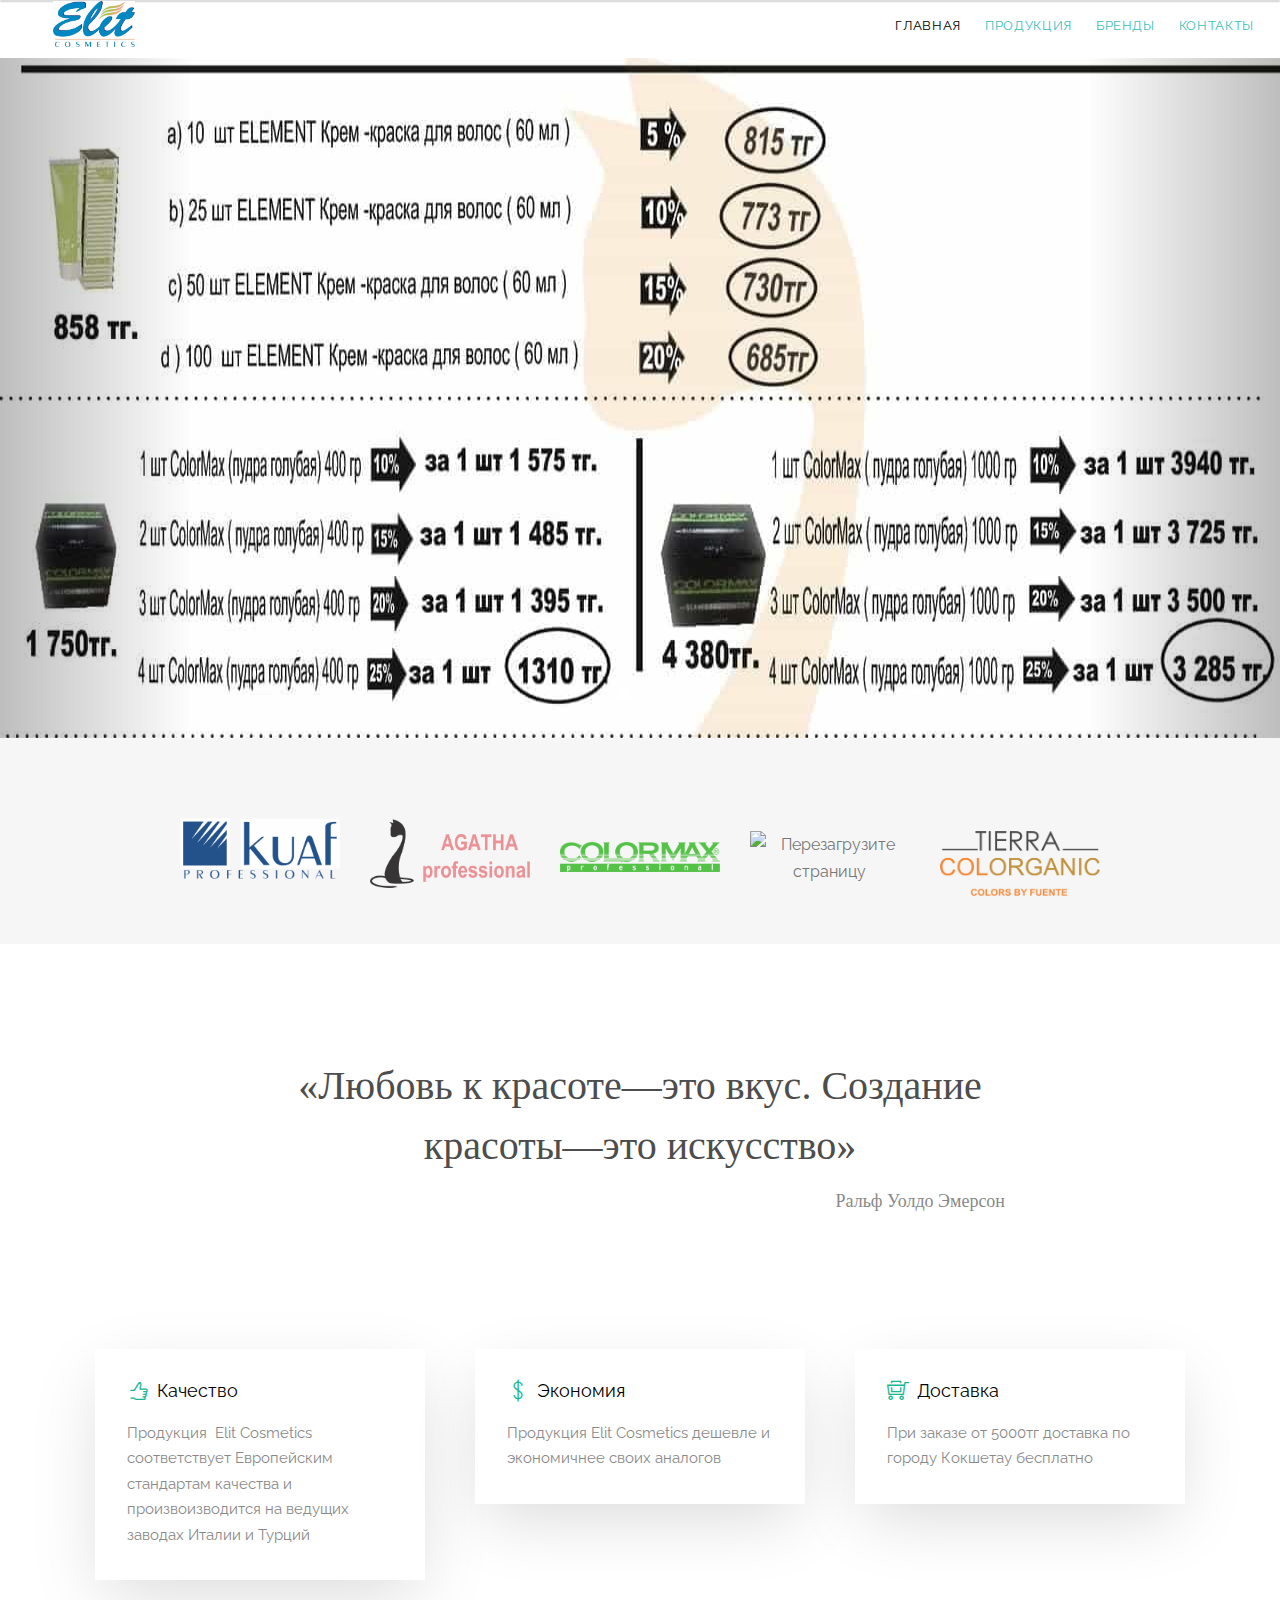
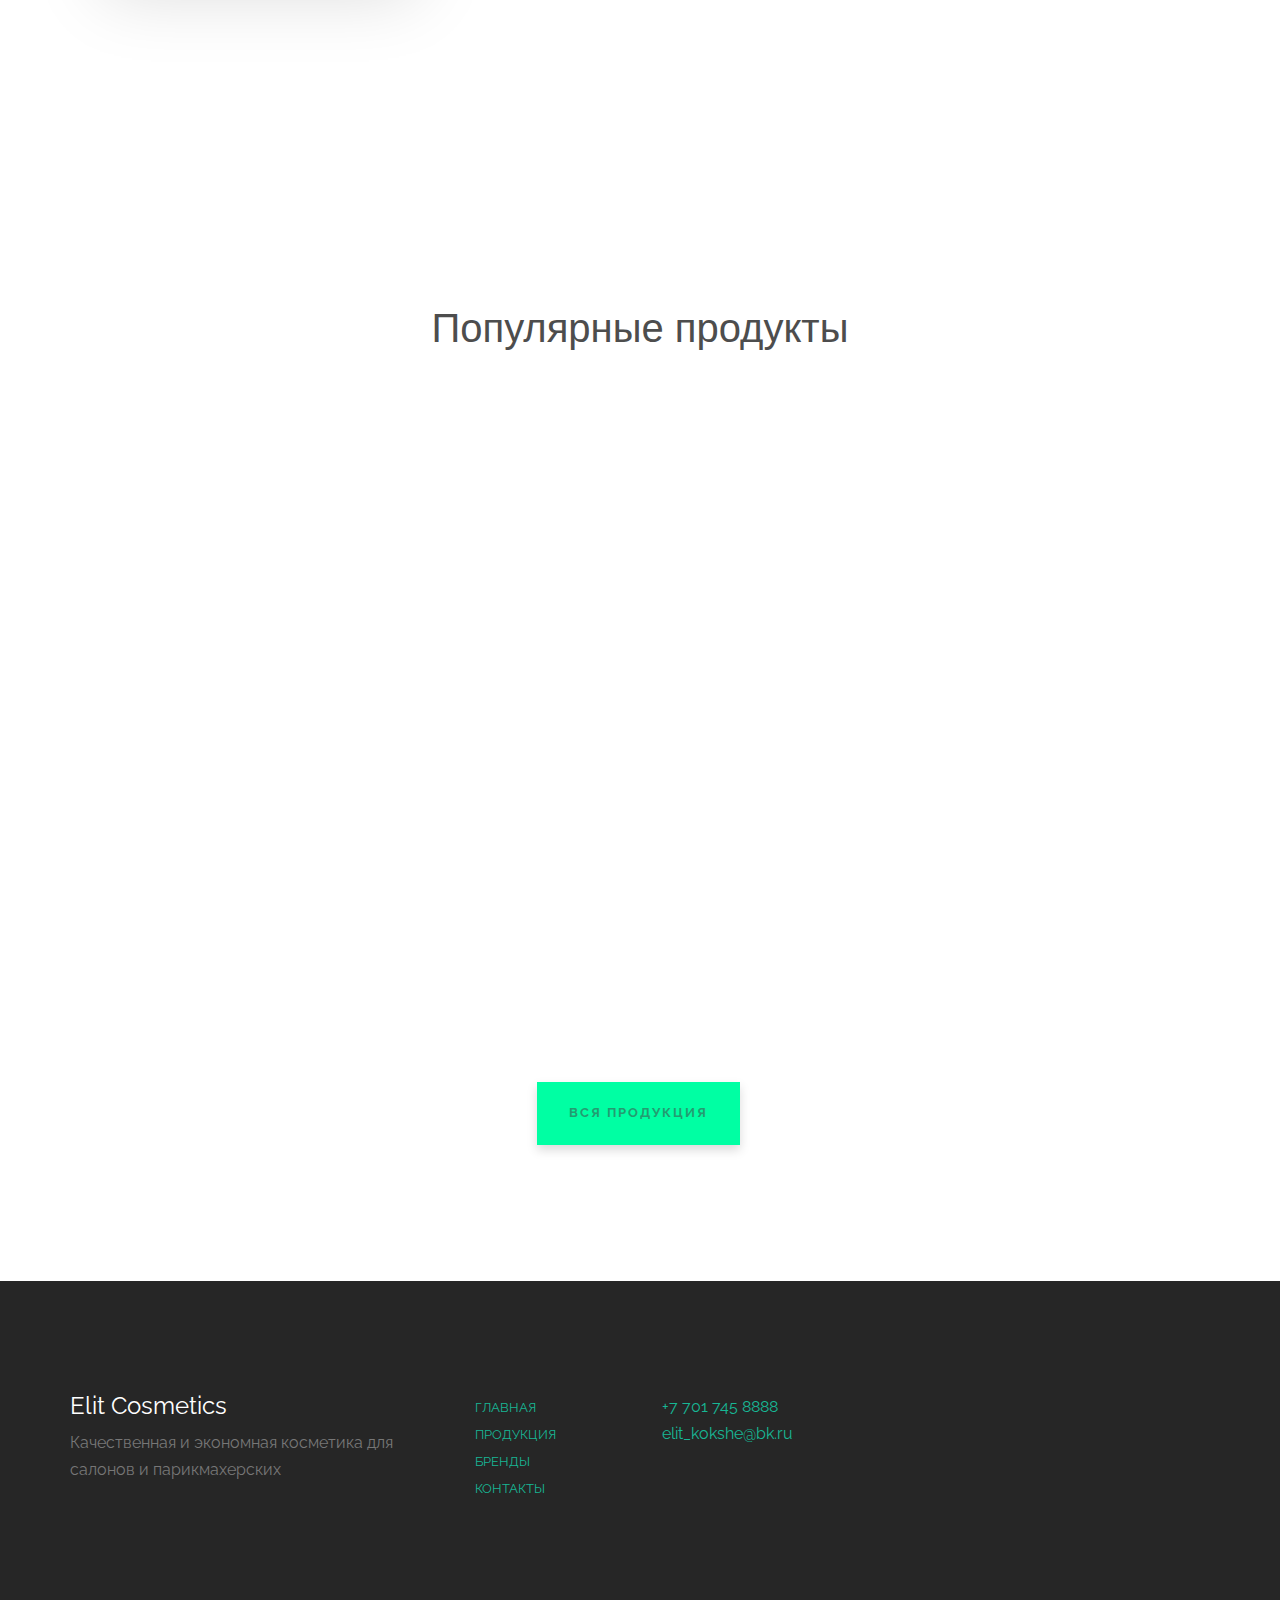
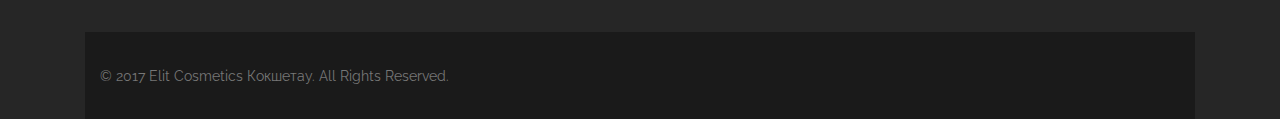
==== index.html @ 529c8278 "Elit first submit" ====
<!DOCTYPE HTML>
<html>
	<head>
	<meta charset="utf-8">
	<meta http-equiv="X-UA-Compatible" content="IE=edge">
	<title>Elit Cosmetics Кокшетау</title>
	<meta name="viewport" content="width=device-width, initial-scale=1">
	<meta name="description" content="Elit Cosmetics Kokshetau" />
	<meta name="keywords" content="elit cosmetics, элит, кокшетау, косметика кокшетау" />
	<meta name="author" content="Elit cosmetics" />

	<link href="https://fonts.googleapis.com/css?family=Raleway:100,300,400,700" rel="stylesheet">

	<!-- Animate.css -->
	<link rel="stylesheet" href="css/animate.css">
	<!-- Icomoon Icon Fonts-->
	<link rel="stylesheet" href="css/icomoon.css">
	<!-- Themify Icons-->
	<link rel="stylesheet" href="css/themify-icons.css">
	<!-- Bootstrap  -->
	<link rel="stylesheet" href="css/bootstrap.css">

	<!-- Magnific Popup -->
	<link rel="stylesheet" href="css/magnific-popup.css">

	<!-- Owl Carousel  -->
	<link rel="stylesheet" href="css/owl.carousel.min.css">
	<link rel="stylesheet" href="css/owl.theme.default.min.css">

	<!-- Theme style  -->
	<link rel="stylesheet" href="css/style.css">

	<!-- Modernizr JS -->
	<script src="js/modernizr-2.6.2.min.js"></script>
	<!-- FOR IE9 below -->
	<!--[if lt IE 9]>
	<script src="js/respond.min.js"></script>
	<![endif]-->

	</head>
	<body>

	<div class="gtco-loader"></div>

	<div id="page">
		<nav class="gtco-nav" style="position:absolute" role="navigation">
			<div style="margin-top:3%;" class="gtco-container">

				<div id="navbar" style="" class="navbar-fixed-top" class="row">
					<div class="panel panel-default">
					<div class="col-sm-2 col-xs-12">
						<div id="gtco-logo"><a href="index.html"><img class="img-responsive" id="elit" src="images/elit.jpg" alt="Elit Cosmetics"></a></div>
					</div>
					<div class="col-xs-10 text-right menu-1">
						<ul style="margin-top:1%;">
							<li class="active"><a href="index.html">Главная</a></li>
							<!--		 <li><a href="about.html">О нас</a></li>  -->
							<li><a href="services.html">Продукция</a></li>
							<li><a href="product.html">Бренды</a>
							</li>
							<li><a href="contact.html">Контакты</a></li>
						</ul>
					</div>
				</div>

			</div>
		</nav>

			<div class="slideshow-container" class="gtco-container">
				<div id="myCarousel" class="carousel slide" data-ride="carousel">
				  <!-- Indicators -->
				  <ol class="carousel-indicators">
				    <li data-target="#myCarousel" data-slide-to="0" class="active"></li>
				    <li data-target="#myCarousel" data-slide-to="1"></li>
				    <li data-target="#myCarousel" data-slide-to="2"></li>
				  </ol>

				  <!-- Wrapper for slides -->
				  <div style="margin-top:3%" class="carousel-inner">
				    <div  class="item active">
				      <img id="carosell" src="images/offer.jpg" alt="offer">
				    </div>

				    <div class="item">
				      <img id="carosell" src="images/offer1.jpg" alt="offer1">
				    </div>
						<div class="item">
				      <img id="carosell" src="images/offer2.jpg" alt="offer1">
				    </div>
				  </div>

				  <!-- Left and right controls -->
				  <a class="left carousel-control" href="#myCarousel" data-slide="prev">
				    <span class="glyphicon glyphicon-chevron-left"></span>
				    <span class="sr-only">Previous</span>
				  </a>
				  <a class="right carousel-control" href="#myCarousel" data-slide="next">
				    <span class="glyphicon glyphicon-chevron-right"></span>
				    <span class="sr-only">Next</span>
				  </a>
				</div>

		<!-- END #gtco-header -->

		<div class="gtco-client">
			<div class="gtco-container">
				<div class="row">
					<div style="margin-top:0%;" class="col-md-2 col-md-offset-1 text-center client col-sm-6 col-xs-6 col-xs-offset-0 col-sm-offset-0">
						<img style="margin-top:20%;" src="images/KUAF.png" alt="Перезагрузите страницу" class="img-responsive">
					</div>
					<div style="margin-top:2%;" class="col-md-2 text-center client col-sm-6 col-xs-6 col-xs-offset-0 col-sm-offset-0">
						<img src="images/estel.png" alt="Перезагрузите страницу" class="img-responsive">
					</div>
					<div style="margin-top:4%;" class="col-md-2 text-center client col-sm-6 col-xs-6 col-xs-offset-0 col-sm-offset-0">
						<img src="images/colormax.png" alt="Перезагрузите страницу" class="img-responsive">
					</div>
					<div style="margin-top:3%;" class="col-md-2 text-center client col-sm-6 col-xs-6 col-xs-offset-0 col-sm-offset-0">
						<img src="images/ELEMENT.png" alt="Перезагрузите страницу" class="img-responsive">
					</div>
					<div style="margin-top:3%;" class="col-md-2 text-center client col-sm-6 col-xs-6 col-xs-offset-0 col-sm-offset-0">
						<img src="images/tierra.png" alt="Перезагрузите страницу" class="img-responsive">
					</div>
				</div>
			</div>
		</div>
		<!-- END .gtco-client -->

		<div class="gtco-services gtco-section">
			<div class="gtco-container">
				<div class="row row-pb-sm">
					<div class="col-md-8 col-md-offset-2 gtco-heading text-center">
						<h2 style="font-family:serif; font-weight:50;">«Любовь к красоте—это вкус. Создание красоты—это искусство»</h2>
						<p style="font-family:serif; font-weight:40" class="text-right">Ральф Уолдо Эмерсон</p>
					</div>
				</div>
				<div class="row row-pb-md">
					<div class="col-md-4 col-sm-4 service-wrap">
						<div class="service">
							<h3><i class="ti-thumb-up"></i> Качество</h3>
							<p>Продукция  Elit Cosmetics соответствует Европейским стандартам качества и произвоизводится на ведущих заводах Италии и Турций</p>
						</div>
					</div>
					<div class="col-md-4 col-sm-4 service-wrap">
						<div class="service animate-change">
							<h3><i class="ti-money"></i> Экономия</h3>
							<p>Продукция Elit Cosmetics дешевле и экономичнее своих аналогов</p>
						</div>
					</div>
					<div class="col-md-4 col-sm-4 service-wrap">
						<div class="service">
							<h3><i class="ti-shopping-cart-full"></i> Доставка</h3>
							<p>При заказе от 5000тг доставка по городу Кокшетау бесплатно</p>
						</div>
					</div>

					<div class="clearfix visible-md-block visible-sm-block"></div>

				</div>
			</div>
		</div>
		<!-- END .gtco-services -->

		<div class="gtco-section gtco-products">
			<div class="gtco-container">
				<div class="row row-pb-sm">
					<div class="col-md-8 col-md-offset-2 gtco-heading text-center">
						<h2 style="font-family:sans-serif;">Популярные продукты</h2>
					</div>
				</div>
				<div class="row row-pb-md">
					<div class="col-md-4 col-sm-4">
						<a href="#" class="gtco-item two-row bg-img animate-box" style="background-image: url(images/pop.jpg)">
							<div class="overlay">
								<i class="ti-arrow-top-right"></i>
								<div class="copy">
									<h3>Шампунь и Бальзам "KUAF" 5L</h3>
									<p>Комплексное очищение и уход для всех типов волос</p>
								</div>
							</div>
							<img src="images/img_1.JPG" class="hidden" alt="KUAF">
						</a>
						<a href="#" class="gtco-item two-row bg-img animate-box" style="background-image: url(images/pop2.jpg)">
							<div class="overlay">
								<i class="ti-arrow-top-right"></i>
								<div class="copy">
									<h3>Лосьон для волос "ELEMENT"</h3>
									<p>Профессиональный лосьон для укрепления и увлажнения волос</p>
								</div>
							</div>
							<img src="images/img_2.jpg" class="hidden" alt="Лосьон">
						</a>
					</div>
					<div class="col-md-4 col-sm-4">
						<a href="#" class="gtco-item one-row bg-img animate-box" style="background-image: url(images/Rimox.jpg)">
							<div class="overlay">
								<i class="ti-arrow-top-right"></i>
								<div class="copy">
									<h3>Порошок "Rimox" 20kg</h3>
									<p>Порошок для стирки на основе турецкой технологий.</p>
								</div>
							</div>
							<img src="images/img_md_1.jpg" class="hidden" alt="Порошок">
						</a>
					</div>
					<div class="col-md-4 col-sm-4">
						<a href="#" class="gtco-item two-row bg-img animate-box" style="background-image: url(images/pop3.jpg)">
							<div class="overlay">
								<i class="ti-arrow-top-right"></i>
								<div class="copy">
									<h3>Маска для волос "NEWTELL"</h3>
									<p>Глиняная маска для волос на основе Арганового/Эвкалиптового масла</p>
								</div>
							</div>
							<img src="images/img_3.jpg" class="hidden" alt="Маска">
						</a>
						<a href="#" class="gtco-item two-row bg-img animate-box" style="background-image: url(images/pop4.jpg)">
							<div class="overlay">
								<i class="ti-arrow-top-right"></i>
								<div class="copy">
									<h3>Масла для волос "REDIST"</h3>
									<p>Уникальные масла для волос с Кератином/Аргановым маслом</p>
								</div>
							</div>
							<img src="images/img_4.jpg" class="hidden" alt="Масло">
						</a>
					</div>
				</div>
				<div class="row">
					<div class="col-md-12 text-center">
					<p><a href="services.html" target="_blank" class="btn btn-special">Вся продукция</a></p>
					</div>
				</div>
			</div>
		</div>
		<!-- END .gtco-products -->
<!--
		<div class="gtco-section gtco-testimonial gtco-gray">
			<div class="gtco-container">
				<div class="row row-pb-sm">
					<div class="col-md-8 col-md-offset-2 gtco-heading text-center">
						<h2 style="font-family:sans-serif;">Отзывы</h2>
						<p>Клиенты-наша главная ценность.</p>
					</div>
				</div>

				<div class="row">
					<div class="col-md-6 col-sm-6 animate-box">
						<div class="gtco-testimony gtco-left">
							<div><img style="visibility:hidden;" src="images/person_1.jpg" alt="отзыв"></div>
							<blockquote>
								<p style="font-weight:200;">&ldquo;Продукция Elit Cosmetics действительно хороша. При цене ниже рыночной, продукция этой фирмы является намного экономичнее своих аналогов и при этом не уступает им в качестве .&rdquo; <cite class="author">&mdash; Марина Карунова</cite></p>
							</blockquote>
						</div>
					</div>

					<div class="col-md-6 col-sm-6 animate-box">
						<div class="gtco-testimony gtco-left">
							<div><img style="visibility:hidden;" src="images/person_2.jpg" alt="отзыв"></div>
							<blockquote>
								<p>&ldquo;Осында отзыв керек&rdquo; <cite class="author">&mdash; Steve Jobs</cite></p>
							</blockquote>
						</div>
					</div>
				</div>
				<div class="row">
					<div class="col-md-6 col-sm-6 animate-box">
						<div class="gtco-testimony gtco-left">
							<div><img style="visibility:hidden;" src="images/person_3.jpg" alt="отзыв"></div>
							<blockquote>
								<p>&ldquo;Мына жерге де отзыв керек.&rdquo; <cite class="author">&mdash; Frank Chimero</cite></p>
							</blockquote>
						</div>
					</div>

					<div class="col-md-6 col-sm-6 animate-box">
						<div class="gtco-testimony gtco-left">
							<div><img style="visibility:hidden;" src="images/person_1.jpg" alt="Free Website template by FreeHTML5.co"></div>
							<blockquote>
								<p>&ldquo;Еще мында керек негізі.&rdquo; <cite class="author">&mdash; Ferdinand A. Porsche</cite></p>
							</blockquote>
						</div>
					</div>
				</div>
			</div>
		</div>

-->
		<footer id="gtco-footer" class="gtco-section" role="contentinfo">
			<div class="gtco-container">
				<div class="row row-pb-md">
				<div class="row row-pb-md">
					<div class="col-md-4 gtco-widget gtco-footer-paragraph">
						<h3>Elit Cosmetics</h3>
						<p>Качественная и экономная косметика для салонов и парикмахерских</p>
					</div>
					<div class="col-md-4 gtco-footer-link">
						<div class="row">
							<div class="col-md-6">
								<ul class="gtco-list-link">
									<li><a href="index.html">Главная</a></li>
									<li><a href="services.html">Продукция</a></li>
									<li><a href="product.html">Бренды</a></li>
									<li><a href="contact.html">Контакты</a></li>
								</ul>
							</div>
							<div class="col-md-6">
								<p><a href="tel://87017458888"> +7 701 745 8888</a> <br>
									<a href="#">elit_kokshe@bk.ru</a>
								</p>
							</div>
						</div>
					</div>
				</div>
			</div>
			<div class="gtco-copyright">
				<div class="gtco-container">
					<div class="row">
						<div class="col-md-6 text-left">
							<p><small>&copy; 2017 Elit Cosmetics Кокшетау. All Rights Reserved. </small></p>
						</div>
						<div class="col-md-6 text-right">
						</div>
					</div>
				</div>
			</div>
		</footer>

	</div>

	<div class="gototop js-top">
		<a href="#" class="js-gotop"><i class="icon-arrow-up"></i></a>
	</div>


	<!-- jQuery -->
	<script src="js/jquery.min.js"></script>
	<!-- jQuery Easing -->
	<script src="js/jquery.easing.1.3.js"></script>
	<!-- Bootstrap -->
	<script src="js/bootstrap.min.js"></script>
	<!-- Waypoints -->
	<script src="js/jquery.waypoints.min.js"></script>
	<!-- Carousel -->
	<script src="js/owl.carousel.min.js"></script>
	<!-- Magnific Popup -->
	<script src="js/jquery.magnific-popup.min.js"></script>
	<script src="js/magnific-popup-options.js"></script>
	<!-- Main -->
	<script src="js/main.js"></script>

	</body>
</html>
---- css/icomoon.css ----
@font-face {
  font-family: 'icomoon';
  src:  url('../fonts/icomoon/icomoon.eot?6iuir');
  src:  url('../fonts/icomoon/icomoon.eot?6iuir#iefix') format('embedded-opentype'),
    url('../fonts/icomoon/icomoon.ttf?6iuir') format('truetype'),
    url('../fonts/icomoon/icomoon.woff?6iuir') format('woff'),
    url('../fonts/icomoon/icomoon.svg?6iuir#icomoon') format('svg');
  font-weight: normal;
  font-style: normal;
}

[class^="icon-"], [class*=" icon-"] {
  /* use !important to prevent issues with browser extensions that change fonts */
  font-family: 'icomoon' !important;
  speak: none;
  font-style: normal;
  font-weight: normal;
  font-variant: normal;
  text-transform: none;
  line-height: 1;

  /* Better Font Rendering =========== */
  -webkit-font-smoothing: antialiased;
  -moz-osx-font-smoothing: grayscale;
}

.icon-eye:before {
  content: "\e000";
}
.icon-paper-clip:before {
  content: "\e001";
}
.icon-mail:before {
  content: "\e002";
}
.icon-toggle:before {
  content: "\e003";
}
.icon-layout:before {
  content: "\e004";
}
.icon-link:before {
  content: "\e005";
}
.icon-bell:before {
  content: "\e006";
}
.icon-lock:before {
  content: "\e007";
}
.icon-unlock:before {
  content: "\e008";
}
.icon-ribbon:before {
  content: "\e009";
}
.icon-image:before {
  content: "\e010";
}
.icon-signal:before {
  content: "\e011";
}
.icon-target:before {
  content: "\e012";
}
.icon-clipboard:before {
  content: "\e013";
}
.icon-clock:before {
  content: "\e014";
}
.icon-watch:before {
  content: "\e015";
}
.icon-air-play:before {
  content: "\e016";
}
.icon-camera:before {
  content: "\e017";
}
.icon-video:before {
  content: "\e018";
}
.icon-disc:before {
  content: "\e019";
}
.icon-printer:before {
  content: "\e020";
}
.icon-monitor:before {
  content: "\e021";
}
.icon-server:before {
  content: "\e022";
}
.icon-cog:before {
  content: "\e023";
}
.icon-heart:before {
  content: "\e024";
}
.icon-paragraph:before {
  content: "\e025";
}
.icon-align-justify:before {
  content: "\e026";
}
.icon-align-left:before {
  content: "\e027";
}
.icon-align-center:before {
  content: "\e028";
}
.icon-align-right:before {
  content: "\e029";
}
.icon-book:before {
  content: "\e030";
}
.icon-layers:before {
  content: "\e031";
}
.icon-stack:before {
  content: "\e032";
}
.icon-stack-2:before {
  content: "\e033";
}
.icon-paper:before {
  content: "\e034";
}
.icon-paper-stack:before {
  content: "\e035";
}
.icon-search:before {
  content: "\e036";
}
.icon-zoom-in:before {
  content: "\e037";
}
.icon-zoom-out:before {
  content: "\e038";
}
.icon-reply:before {
  content: "\e039";
}
.icon-circle-plus:before {
  content: "\e040";
}
.icon-circle-minus:before {
  content: "\e041";
}
.icon-circle-check:before {
  content: "\e042";
}
.icon-circle-cross:before {
  content: "\e043";
}
.icon-square-plus:before {
  content: "\e044";
}
.icon-square-minus:before {
  content: "\e045";
}
.icon-square-check:before {
  content: "\e046";
}
.icon-square-cross:before {
  content: "\e047";
}
.icon-microphone:before {
  content: "\e048";
}
.icon-record:before {
  content: "\e049";
}
.icon-skip-back:before {
  content: "\e050";
}
.icon-rewind:before {
  content: "\e051";
}
.icon-play:before {
  content: "\e052";
}
.icon-pause:before {
  content: "\e053";
}
.icon-stop:before {
  content: "\e054";
}
.icon-fast-forward:before {
  content: "\e055";
}
.icon-skip-forward:before {
  content: "\e056";
}
.icon-shuffle:before {
  content: "\e057";
}
.icon-repeat:before {
  content: "\e058";
}
.icon-folder:before {
  content: "\e059";
}
.icon-umbrella:before {
  content: "\e060";
}
.icon-moon:before {
  content: "\e061";
}
.icon-thermometer:before {
  content: "\e062";
}
.icon-drop:before {
  content: "\e063";
}
.icon-sun:before {
  content: "\e064";
}
.icon-cloud:before {
  content: "\e065";
}
.icon-cloud-upload:before {
  content: "\e066";
}
.icon-cloud-download:before {
  content: "\e067";
}
.icon-upload:before {
  content: "\e068";
}
.icon-download:before {
  content: "\e069";
}
.icon-location:before {
  content: "\e070";
}
.icon-location-2:before {
  content: "\e071";
}
.icon-map:before {
  content: "\e072";
}
.icon-battery:before {
  content: "\e073";
}
.icon-head:before {
  content: "\e074";
}
.icon-briefcase:before {
  content: "\e075";
}
.icon-speech-bubble:before {
  content: "\e076";
}
.icon-anchor:before {
  content: "\e077";
}
.icon-globe:before {
  content: "\e078";
}
.icon-box:before {
  content: "\e079";
}
.icon-reload:before {
  content: "\e080";
}
.icon-share:before {
  content: "\e081";
}
.icon-marquee:before {
  content: "\e082";
}
.icon-marquee-plus:before {
  content: "\e083";
}
.icon-marquee-minus:before {
  content: "\e084";
}
.icon-tag:before {
  content: "\e085";
}
.icon-power:before {
  content: "\e086";
}
.icon-command:before {
  content: "\e087";
}
.icon-alt:before {
  content: "\e088";
}
.icon-esc:before {
  content: "\e089";
}
.icon-bar-graph:before {
  content: "\e090";
}
.icon-bar-graph-2:before {
  content: "\e091";
}
.icon-pie-graph:before {
  content: "\e092";
}
.icon-star:before {
  content: "\e093";
}
.icon-arrow-left:before {
  content: "\e094";
}
.icon-arrow-right:before {
  content: "\e095";
}
.icon-arrow-up:before {
  content: "\e096";
}
.icon-arrow-down:before {
  content: "\e097";
}
.icon-volume:before {
  content: "\e098";
}
.icon-mute:before {
  content: "\e099";
}
.icon-content-right:before {
  content: "\e100";
}
.icon-content-left:before {
  content: "\e101";
}
.icon-grid:before {
  content: "\e102";
}
.icon-grid-2:before {
  content: "\e103";
}
.icon-columns:before {
  content: "\e104";
}
.icon-loader:before {
  content: "\e105";
}
.icon-bag:before {
  content: "\e106";
}
.icon-ban:before {
  content: "\e107";
}
.icon-flag:before {
  content: "\e108";
}
.icon-trash:before {
  content: "\e109";
}
.icon-expand:before {
  content: "\e110";
}
.icon-contract:before {
  content: "\e111";
}
.icon-maximize:before {
  content: "\e112";
}
.icon-minimize:before {
  content: "\e113";
}
.icon-plus:before {
  content: "\e114";
}
.icon-minus:before {
  content: "\e115";
}
.icon-check:before {
  content: "\e116";
}
.icon-cross:before {
  content: "\e117";
}
.icon-move:before {
  content: "\e118";
}
.icon-delete:before {
  content: "\e119";
}
.icon-menu:before {
  content: "\e120";
}
.icon-archive:before {
  content: "\e121";
}
.icon-inbox:before {
  content: "\e122";
}
.icon-outbox:before {
  content: "\e123";
}
.icon-file:before {
  content: "\e124";
}
.icon-file-add:before {
  content: "\e125";
}
.icon-file-subtract:before {
  content: "\e126";
}
.icon-help:before {
  content: "\e127";
}
.icon-open:before {
  content: "\e128";
}
.icon-ellipsis:before {
  content: "\e129";
}
.icon-add-to-list:before {
  content: "\e900";
}
.icon-classic-computer:before {
  content: "\e901";
}
.icon-controller-fast-backward:before {
  content: "\e902";
}
.icon-creative-commons-attribution:before {
  content: "\e903";
}
.icon-creative-commons-noderivs:before {
  content: "\e904";
}
.icon-creative-commons-noncommercial-eu:before {
  content: "\e905";
}
.icon-creative-commons-noncommercial-us:before {
  content: "\e906";
}
.icon-creative-commons-public-domain:before {
  content: "\e907";
}
.icon-creative-commons-remix:before {
  content: "\e908";
}
.icon-creative-commons-share:before {
  content: "\e909";
}
.icon-creative-commons-sharealike:before {
  content: "\e90a";
}
.icon-creative-commons:before {
  content: "\e90b";
}
.icon-document-landscape:before {
  content: "\e90c";
}
.icon-remove-user:before {
  content: "\e90d";
}
.icon-warning:before {
  content: "\e90e";
}
.icon-arrow-bold-down:before {
  content: "\e90f";
}
.icon-arrow-bold-left:before {
  content: "\e910";
}
.icon-arrow-bold-right:before {
  content: "\e911";
}
.icon-arrow-bold-up:before {
  content: "\e912";
}
.icon-arrow-down2:before {
  content: "\e913";
}
.icon-arrow-left2:before {
  content: "\e914";
}
.icon-arrow-long-down:before {
  content: "\e915";
}
.icon-arrow-long-left:before {
  content: "\e916";
}
.icon-arrow-long-right:before {
  content: "\e917";
}
.icon-arrow-long-up:before {
  content: "\e918";
}
.icon-arrow-right2:before {
  content: "\e919";
}
.icon-arrow-up2:before {
  content: "\e91a";
}
.icon-arrow-with-circle-down:before {
  content: "\e91b";
}
.icon-arrow-with-circle-left:before {
  content: "\e91c";
}
.icon-arrow-with-circle-right:before {
  content: "\e91d";
}
.icon-arrow-with-circle-up:before {
  content: "\e91e";
}
.icon-bookmark:before {
  content: "\e91f";
}
.icon-bookmarks:before {
  content: "\e920";
}
.icon-chevron-down:before {
  content: "\e921";
}
.icon-chevron-left:before {
  content: "\e922";
}
.icon-chevron-right:before {
  content: "\e923";
}
.icon-chevron-small-down:before {
  content: "\e924";
}
.icon-chevron-small-left:before {
  content: "\e925";
}
.icon-chevron-small-right:before {
  content: "\e926";
}
.icon-chevron-small-up:before {
  content: "\e927";
}
.icon-chevron-thin-down:before {
  content: "\e928";
}
.icon-chevron-thin-left:before {
  content: "\e929";
}
.icon-chevron-thin-right:before {
  content: "\e92a";
}
.icon-chevron-thin-up:before {
  content: "\e92b";
}
.icon-chevron-up:before {
  content: "\e92c";
}
.icon-chevron-with-circle-down:before {
  content: "\e92d";
}
.icon-chevron-with-circle-left:before {
  content: "\e92e";
}
.icon-chevron-with-circle-right:before {
  content: "\e92f";
}
.icon-chevron-with-circle-up:before {
  content: "\e930";
}
.icon-cloud2:before {
  content: "\e931";
}
.icon-controller-fast-forward:before {
  content: "\e932";
}
.icon-controller-jump-to-start:before {
  content: "\e933";
}
.icon-controller-next:before {
  content: "\e934";
}
.icon-controller-paus:before {
  content: "\e935";
}
.icon-controller-play:before {
  content: "\e936";
}
.icon-controller-record:before {
  content: "\e937";
}
.icon-controller-stop:before {
  content: "\e938";
}
.icon-controller-volume:before {
  content: "\e939";
}
.icon-dot-single:before {
  content: "\e93a";
}
.icon-dots-three-horizontal:before {
  content: "\e93b";
}
.icon-dots-three-vertical:before {
  content: "\e93c";
}
.icon-dots-two-horizontal:before {
  content: "\e93d";
}
.icon-dots-two-vertical:before {
  content: "\e93e";
}
.icon-download2:before {
  content: "\e93f";
}
.icon-emoji-flirt:before {
  content: "\e940";
}
.icon-flow-branch:before {
  content: "\e941";
}
.icon-flow-cascade:before {
  content: "\e942";
}
.icon-flow-line:before {
  content: "\e943";
}
.icon-flow-parallel:before {
  content: "\e944";
}
.icon-flow-tree:before {
  content: "\e945";
}
.icon-install:before {
  content: "\e946";
}
.icon-layers2:before {
  content: "\e947";
}
.icon-open-book:before {
  content: "\e948";
}
.icon-resize-100:before {
  content: "\e949";
}
.icon-resize-full-screen:before {
  content: "\e94a";
}
.icon-save:before {
  content: "\e94b";
}
.icon-select-arrows:before {
  content: "\e94c";
}
.icon-sound-mute:before {
  content: "\e94d";
}
.icon-sound:before {
  content: "\e94e";
}
.icon-trash2:before {
  content: "\e94f";
}
.icon-triangle-down:before {
  content: "\e950";
}
.icon-triangle-left:before {
  content: "\e951";
}
.icon-triangle-right:before {
  content: "\e952";
}
.icon-triangle-up:before {
  content: "\e953";
}
.icon-uninstall:before {
  content: "\e954";
}
.icon-upload-to-cloud:before {
  content: "\e955";
}
.icon-upload2:before {
  content: "\e956";
}
.icon-add-user:before {
  content: "\e957";
}
.icon-address:before {
  content: "\e958";
}
.icon-adjust:before {
  content: "\e959";
}
.icon-air:before {
  content: "\e95a";
}
.icon-aircraft-landing:before {
  content: "\e95b";
}
.icon-aircraft-take-off:before {
  content: "\e95c";
}
.icon-aircraft:before {
  content: "\e95d";
}
.icon-align-bottom:before {
  content: "\e95e";
}
.icon-align-horizontal-middle:before {
  content: "\e95f";
}
.icon-align-left2:before {
  content: "\e960";
}
.icon-align-right2:before {
  content: "\e961";
}
.icon-align-top:before {
  content: "\e962";
}
.icon-align-vertical-middle:before {
  content: "\e963";
}
.icon-archive2:before {
  content: "\e964";
}
.icon-area-graph:before {
  content: "\e965";
}
.icon-attachment:before {
  content: "\e966";
}
.icon-awareness-ribbon:before {
  content: "\e967";
}
.icon-back-in-time:before {
  content: "\e968";
}
.icon-back:before {
  content: "\e969";
}
.icon-bar-graph2:before {
  content: "\e96a";
}
.icon-battery2:before {
  content: "\e96b";
}
.icon-beamed-note:before {
  content: "\e96c";
}
.icon-bell2:before {
  content: "\e96d";
}
.icon-blackboard:before {
  content: "\e96e";
}
.icon-block:before {
  content: "\e96f";
}
.icon-book2:before {
  content: "\e970";
}
.icon-bowl:before {
  content: "\e971";
}
.icon-box2:before {
  content: "\e972";
}
.icon-briefcase2:before {
  content: "\e973";
}
.icon-browser:before {
  content: "\e974";
}
.icon-brush:before {
  content: "\e975";
}
.icon-bucket:before {
  content: "\e976";
}
.icon-cake:before {
  content: "\e977";
}
.icon-calculator:before {
  content: "\e978";
}
.icon-calendar:before {
  content: "\e979";
}
.icon-camera2:before {
  content: "\e97a";
}
.icon-ccw:before {
  content: "\e97b";
}
.icon-chat:before {
  content: "\e97c";
}
.icon-check2:before {
  content: "\e97d";
}
.icon-circle-with-cross:before {
  content: "\e97e";
}
.icon-circle-with-minus:before {
  content: "\e97f";
}
.icon-circle-with-plus:before {
  content: "\e980";
}
.icon-circle:before {
  content: "\e981";
}
.icon-circular-graph:before {
  content: "\e982";
}
.icon-clapperboard:before {
  content: "\e983";
}
.icon-clipboard2:before {
  content: "\e984";
}
.icon-clock2:before {
  content: "\e985";
}
.icon-code:before {
  content: "\e986";
}
.icon-cog2:before {
  content: "\e987";
}
.icon-colours:before {
  content: "\e988";
}
.icon-compass:before {
  content: "\e989";
}
.icon-copy:before {
  content: "\e98a";
}
.icon-credit-card:before {
  content: "\e98b";
}
.icon-credit:before {
  content: "\e98c";
}
.icon-cross2:before {
  content: "\e98d";
}
.icon-cup:before {
  content: "\e98e";
}
.icon-cw:before {
  content: "\e98f";
}
.icon-cycle:before {
  content: "\e990";
}
.icon-database:before {
  content: "\e991";
}
.icon-dial-pad:before {
  content: "\e992";
}
.icon-direction:before {
  content: "\e993";
}
.icon-document:before {
  content: "\e994";
}
.icon-documents:before {
  content: "\e995";
}
.icon-drink:before {
  content: "\e996";
}
.icon-drive:before {
  content: "\e997";
}
.icon-drop2:before {
  content: "\e998";
}
.icon-edit:before {
  content: "\e999";
}
.icon-email:before {
  content: "\e99a";
}
.icon-emoji-happy:before {
  content: "\e99b";
}
.icon-emoji-neutral:before {
  content: "\e99c";
}
.icon-emoji-sad:before {
  content: "\e99d";
}
.icon-erase:before {
  content: "\e99e";
}
.icon-eraser:before {
  content: "\e99f";
}
.icon-export:before {
  content: "\e9a0";
}
.icon-eye2:before {
  content: "\e9a1";
}
.icon-feather:before {
  content: "\e9a2";
}
.icon-flag2:before {
  content: "\e9a3";
}
.icon-flash:before {
  content: "\e9a4";
}
.icon-flashlight:before {
  content: "\e9a5";
}
.icon-flat-brush:before {
  content: "\e9a6";
}
.icon-folder-images:before {
  content: "\e9a7";
}
.icon-folder-music:before {
  content: "\e9a8";
}
.icon-folder-video:before {
  content: "\e9a9";
}
.icon-folder2:before {
  content: "\e9aa";
}
.icon-forward:before {
  content: "\e9ab";
}
.icon-funnel:before {
  content: "\e9ac";
}
.icon-game-controller:before {
  content: "\e9ad";
}
.icon-gauge:before {
  content: "\e9ae";
}
.icon-globe2:before {
  content: "\e9af";
}
.icon-graduation-cap:before {
  content: "\e9b0";
}
.icon-grid2:before {
  content: "\e9b1";
}
.icon-hair-cross:before {
  content: "\e9b2";
}
.icon-hand:before {
  content: "\e9b3";
}
.icon-heart-outlined:before {
  content: "\e9b4";
}
.icon-heart2:before {
  content: "\e9b5";
}
.icon-help-with-circle:before {
  content: "\e9b6";
}
.icon-help2:before {
  content: "\e9b7";
}
.icon-home:before {
  content: "\e9b8";
}
.icon-hour-glass:before {
  content: "\e9b9";
}
.icon-image-inverted:before {
  content: "\e9ba";
}
.icon-image2:before {
  content: "\e9bb";
}
.icon-images:before {
  content: "\e9bc";
}
.icon-inbox2:before {
  content: "\e9bd";
}
.icon-infinity:before {
  content: "\e9be";
}
.icon-info-with-circle:before {
  content: "\e9bf";
}
.icon-info:before {
  content: "\e9c0";
}
.icon-key:before {
  content: "\e9c1";
}
.icon-keyboard:before {
  content: "\e9c2";
}
.icon-lab-flask:before {
  content: "\e9c3";
}
.icon-landline:before {
  content: "\e9c4";
}
.icon-language:before {
  content: "\e9c5";
}
.icon-laptop:before {
  content: "\e9c6";
}
.icon-leaf:before {
  content: "\e9c7";
}
.icon-level-down:before {
  content: "\e9c8";
}
.icon-level-up:before {
  content: "\e9c9";
}
.icon-lifebuoy:before {
  content: "\e9ca";
}
.icon-light-bulb:before {
  content: "\e9cb";
}
.icon-light-down:before {
  content: "\e9cc";
}
.icon-light-up:before {
  content: "\e9cd";
}
.icon-line-graph:before {
  content: "\e9ce";
}
.icon-link2:before {
  content: "\e9cf";
}
.icon-list:before {
  content: "\e9d0";
}
.icon-location-pin:before {
  content: "\e9d1";
}
.icon-location2:before {
  content: "\e9d2";
}
.icon-lock-open:before {
  content: "\e9d3";
}
.icon-lock2:before {
  content: "\e9d4";
}
.icon-log-out:before {
  content: "\e9d5";
}
.icon-login:before {
  content: "\e9d6";
}
.icon-loop:before {
  content: "\e9d7";
}
.icon-magnet:before {
  content: "\e9d8";
}
.icon-magnifying-glass:before {
  content: "\e9d9";
}
.icon-mail2:before {
  content: "\e9da";
}
.icon-man:before {
  content: "\e9db";
}
.icon-map2:before {
  content: "\e9dc";
}
.icon-mask:before {
  content: "\e9dd";
}
.icon-medal:before {
  content: "\e9de";
}
.icon-megaphone:before {
  content: "\e9df";
}
.icon-menu2:before {
  content: "\e9e0";
}
.icon-message:before {
  content: "\e9e1";
}
.icon-mic:before {
  content: "\e9e2";
}
.icon-minus2:before {
  content: "\e9e3";
}
.icon-mobile:before {
  content: "\e9e4";
}
.icon-modern-mic:before {
  content: "\e9e5";
}
.icon-moon2:before {
  content: "\e9e6";
}
.icon-mouse:before {
  content: "\e9e7";
}
.icon-music:before {
  content: "\e9e8";
}
.icon-network:before {
  content: "\e9e9";
}
.icon-new-message:before {
  content: "\e9ea";
}
.icon-new:before {
  content: "\e9eb";
}
.icon-news:before {
  content: "\e9ec";
}
.icon-note:before {
  content: "\e9ed";
}
.icon-notification:before {
  content: "\e9ee";
}
.icon-old-mobile:before {
  content: "\e9ef";
}
.icon-old-phone:before {
  content: "\e9f0";
}
.icon-palette:before {
  content: "\e9f1";
}
.icon-paper-plane:before {
  content: "\e9f2";
}
.icon-pencil:before {
  content: "\e9f3";
}
.icon-phone:before {
  content: "\e9f4";
}
.icon-pie-chart:before {
  content: "\e9f5";
}
.icon-pin:before {
  content: "\e9f6";
}
.icon-plus2:before {
  content: "\e9f7";
}
.icon-popup:before {
  content: "\e9f8";
}
.icon-power-plug:before {
  content: "\e9f9";
}
.icon-price-ribbon:before {
  content: "\e9fa";
}
.icon-price-tag:before {
  content: "\e9fb";
}
.icon-print:before {
  content: "\e9fc";
}
.icon-progress-empty:before {
  content: "\e9fd";
}
.icon-progress-full:before {
  content: "\e9fe";
}
.icon-progress-one:before {
  content: "\e9ff";
}
.icon-progress-two:before {
  content: "\ea00";
}
.icon-publish:before {
  content: "\ea01";
}
.icon-quote:before {
  content: "\ea02";
}
.icon-radio:before {
  content: "\ea03";
}
.icon-reply-all:before {
  content: "\ea04";
}
.icon-reply2:before {
  content: "\ea05";
}
.icon-retweet:before {
  content: "\ea06";
}
.icon-rocket:before {
  content: "\ea07";
}
.icon-round-brush:before {
  content: "\ea08";
}
.icon-rss:before {
  content: "\ea09";
}
.icon-ruler:before {
  content: "\ea0a";
}
.icon-scissors:before {
  content: "\ea0b";
}
.icon-share-alternitive:before {
  content: "\ea0c";
}
.icon-share2:before {
  content: "\ea0d";
}
.icon-shareable:before {
  content: "\ea0e";
}
.icon-shield:before {
  content: "\ea0f";
}
.icon-shop:before {
  content: "\ea10";
}
.icon-shopping-bag:before {
  content: "\ea11";
}
.icon-shopping-basket:before {
  content: "\ea12";
}
.icon-shopping-cart:before {
  content: "\ea13";
}
.icon-shuffle2:before {
  content: "\ea14";
}
.icon-signal2:before {
  content: "\ea15";
}
.icon-sound-mix:before {
  content: "\ea16";
}
.icon-sports-club:before {
  content: "\ea17";
}
.icon-spreadsheet:before {
  content: "\ea18";
}
.icon-squared-cross:before {
  content: "\ea19";
}
.icon-squared-minus:before {
  content: "\ea1a";
}
.icon-squared-plus:before {
  content: "\ea1b";
}
.icon-star-outlined:before {
  content: "\ea1c";
}
.icon-star2:before {
  content: "\ea1d";
}
.icon-stopwatch:before {
  content: "\ea1e";
}
.icon-suitcase:before {
  content: "\ea1f";
}
.icon-swap:before {
  content: "\ea20";
}
.icon-sweden:before {
  content: "\ea21";
}
.icon-switch:before {
  content: "\ea22";
}
.icon-tablet:before {
  content: "\ea23";
}
.icon-tag2:before {
  content: "\ea24";
}
.icon-text-document-inverted:before {
  content: "\ea25";
}
.icon-text-document:before {
  content: "\ea26";
}
.icon-text:before {
  content: "\ea27";
}
.icon-thermometer2:before {
  content: "\ea28";
}
.icon-thumbs-down:before {
  content: "\ea29";
}
.icon-thumbs-up:before {
  content: "\ea2a";
}
.icon-thunder-cloud:before {
  content: "\ea2b";
}
.icon-ticket:before {
  content: "\ea2c";
}
.icon-time-slot:before {
  content: "\ea2d";
}
.icon-tools:before {
  content: "\ea2e";
}
.icon-traffic-cone:before {
  content: "\ea2f";
}
.icon-tree:before {
  content: "\ea30";
}
.icon-trophy:before {
  content: "\ea31";
}
.icon-tv:before {
  content: "\ea32";
}
.icon-typing:before {
  content: "\ea33";
}
.icon-unread:before {
  content: "\ea34";
}
.icon-untag:before {
  content: "\ea35";
}
.icon-user:before {
  content: "\ea36";
}
.icon-users:before {
  content: "\ea37";
}
.icon-v-card:before {
  content: "\ea38";
}
.icon-video2:before {
  content: "\ea39";
}
.icon-vinyl:before {
  content: "\ea3a";
}
.icon-voicemail:before {
  content: "\ea3b";
}
.icon-wallet:before {
  content: "\ea3c";
}
.icon-water:before {
  content: "\ea3d";
}
.icon-px-with-circle:before {
  content: "\ea3e";
}
.icon-px:before {
  content: "\ea3f";
}
.icon-basecamp:before {
  content: "\ea40";
}
.icon-behance:before {
  content: "\ea41";
}
.icon-creative-cloud:before {
  content: "\ea42";
}
.icon-dropbox:before {
  content: "\ea43";
}
.icon-evernote:before {
  content: "\ea44";
}
.icon-flattr:before {
  content: "\ea45";
}
.icon-foursquare:before {
  content: "\ea46";
}
.icon-google-drive:before {
  content: "\ea47";
}
.icon-google-hangouts:before {
  content: "\ea48";
}
.icon-grooveshark:before {
  content: "\ea49";
}
.icon-icloud:before {
  content: "\ea4a";
}
.icon-mixi:before {
  content: "\ea4b";
}
.icon-onedrive:before {
  content: "\ea4c";
}
.icon-paypal:before {
  content: "\ea4d";
}
.icon-picasa:before {
  content: "\ea4e";
}
.icon-qq:before {
  content: "\ea4f";
}
.icon-rdio-with-circle:before {
  content: "\ea50";
}
.icon-renren:before {
  content: "\ea51";
}
.icon-scribd:before {
  content: "\ea52";
}
.icon-sina-weibo:before {
  content: "\ea53";
}
.icon-skype-with-circle:before {
  content: "\ea54";
}
.icon-skype:before {
  content: "\ea55";
}
.icon-slideshare:before {
  content: "\ea56";
}
.icon-smashing:before {
  content: "\ea57";
}
.icon-soundcloud:before {
  content: "\ea58";
}
.icon-spotify-with-circle:before {
  content: "\ea59";
}
.icon-spotify:before {
  content: "\ea5a";
}
.icon-swarm:before {
  content: "\ea5b";
}
.icon-vine-with-circle:before {
  content: "\ea5c";
}
.icon-vine:before {
  content: "\ea5d";
}
.icon-vk-alternitive:before {
  content: "\ea5e";
}
.icon-vk-with-circle:before {
  content: "\ea5f";
}
.icon-vk:before {
  content: "\ea60";
}
.icon-xing-with-circle:before {
  content: "\ea61";
}
.icon-xing:before {
  content: "\ea62";
}
.icon-yelp:before {
  content: "\ea63";
}
.icon-dribbble-with-circle:before {
  content: "\ea64";
}
.icon-dribbble:before {
  content: "\ea65";
}
.icon-facebook-with-circle:before {
  content: "\ea66";
}
.icon-facebook:before {
  content: "\ea67";
}
.icon-flickr-with-circle:before {
  content: "\ea68";
}
.icon-flickr:before {
  content: "\ea69";
}
.icon-github-with-circle:before {
  content: "\ea6a";
}
.icon-github:before {
  content: "\ea6b";
}
.icon-google-with-circle:before {
  content: "\ea6c";
}
.icon-google:before {
  content: "\ea6d";
}
.icon-instagram-with-circle:before {
  content: "\ea6e";
}
.icon-instagram:before {
  content: "\ea6f";
}
.icon-lastfm-with-circle:before {
  content: "\ea70";
}
.icon-lastfm:before {
  content: "\ea71";
}
.icon-linkedin-with-circle:before {
  content: "\ea72";
}
.icon-linkedin:before {
  content: "\ea73";
}
.icon-pinterest-with-circle:before {
  content: "\ea74";
}
.icon-pinterest:before {
  content: "\ea75";
}
.icon-rdio:before {
  content: "\ea76";
}
.icon-stumbleupon-with-circle:before {
  content: "\ea77";
}
.icon-stumbleupon:before {
  content: "\ea78";
}
.icon-tumblr-with-circle:before {
  content: "\ea79";
}
.icon-tumblr:before {
  content: "\ea7a";
}
.icon-twitter-with-circle:before {
  content: "\ea7b";
}
.icon-twitter:before {
  content: "\ea7c";
}
.icon-vimeo-with-circle:before {
  content: "\ea7d";
}
.icon-vimeo:before {
  content: "\ea7e";
}
.icon-youtube-with-circle:before {
  content: "\ea7f";
}
.icon-youtube:before {
  content: "\ea80";
}
---- css/themify-icons.css ----
@font-face {
	font-family: 'themify';
	src:url('../fonts/themify-icons/themify.eot?-fvbane');
	src:url('../fonts/themify-icons/themify.eot?#iefix-fvbane') format('embedded-opentype'),
		url('../fonts/themify-icons/themify.woff?-fvbane') format('woff'),
		url('../fonts/themify-icons/themify.ttf?-fvbane') format('truetype'),
		url('../fonts/themify-icons/themify.svg?-fvbane#themify') format('svg');
	font-weight: normal;
	font-style: normal;
}

[class^="ti-"], [class*=" ti-"] {
	font-family: 'themify';
	speak: none;
	font-style: normal;
	font-weight: normal;
	font-variant: normal;
	text-transform: none;
	line-height: 1;

	/* Better Font Rendering =========== */
	-webkit-font-smoothing: antialiased;
	-moz-osx-font-smoothing: grayscale;
}

.ti-wand:before {
	content: "\e600";
}
.ti-volume:before {
	content: "\e601";
}
.ti-user:before {
	content: "\e602";
}
.ti-unlock:before {
	content: "\e603";
}
.ti-unlink:before {
	content: "\e604";
}
.ti-trash:before {
	content: "\e605";
}
.ti-thought:before {
	content: "\e606";
}
.ti-target:before {
	content: "\e607";
}
.ti-tag:before {
	content: "\e608";
}
.ti-tablet:before {
	content: "\e609";
}
.ti-star:before {
	content: "\e60a";
}
.ti-spray:before {
	content: "\e60b";
}
.ti-signal:before {
	content: "\e60c";
}
.ti-shopping-cart:before {
	content: "\e60d";
}
.ti-shopping-cart-full:before {
	content: "\e60e";
}
.ti-settings:before {
	content: "\e60f";
}
.ti-search:before {
	content: "\e610";
}
.ti-zoom-in:before {
	content: "\e611";
}
.ti-zoom-out:before {
	content: "\e612";
}
.ti-cut:before {
	content: "\e613";
}
.ti-ruler:before {
	content: "\e614";
}
.ti-ruler-pencil:before {
	content: "\e615";
}
.ti-ruler-alt:before {
	content: "\e616";
}
.ti-bookmark:before {
	content: "\e617";
}
.ti-bookmark-alt:before {
	content: "\e618";
}
.ti-reload:before {
	content: "\e619";
}
.ti-plus:before {
	content: "\e61a";
}
.ti-pin:before {
	content: "\e61b";
}
.ti-pencil:before {
	content: "\e61c";
}
.ti-pencil-alt:before {
	content: "\e61d";
}
.ti-paint-roller:before {
	content: "\e61e";
}
.ti-paint-bucket:before {
	content: "\e61f";
}
.ti-na:before {
	content: "\e620";
}
.ti-mobile:before {
	content: "\e621";
}
.ti-minus:before {
	content: "\e622";
}
.ti-medall:before {
	content: "\e623";
}
.ti-medall-alt:before {
	content: "\e624";
}
.ti-marker:before {
	content: "\e625";
}
.ti-marker-alt:before {
	content: "\e626";
}
.ti-arrow-up:before {
	content: "\e627";
}
.ti-arrow-right:before {
	content: "\e628";
}
.ti-arrow-left:before {
	content: "\e629";
}
.ti-arrow-down:before {
	content: "\e62a";
}
.ti-lock:before {
	content: "\e62b";
}
.ti-location-arrow:before {
	content: "\e62c";
}
.ti-link:before {
	content: "\e62d";
}
.ti-layout:before {
	content: "\e62e";
}
.ti-layers:before {
	content: "\e62f";
}
.ti-layers-alt:before {
	content: "\e630";
}
.ti-key:before {
	content: "\e631";
}
.ti-import:before {
	content: "\e632";
}
.ti-image:before {
	content: "\e633";
}
.ti-heart:before {
	content: "\e634";
}
.ti-heart-broken:before {
	content: "\e635";
}
.ti-hand-stop:before {
	content: "\e636";
}
.ti-hand-open:before {
	content: "\e637";
}
.ti-hand-drag:before {
	content: "\e638";
}
.ti-folder:before {
	content: "\e639";
}
.ti-flag:before {
	content: "\e63a";
}
.ti-flag-alt:before {
	content: "\e63b";
}
.ti-flag-alt-2:before {
	content: "\e63c";
}
.ti-eye:before {
	content: "\e63d";
}
.ti-export:before {
	content: "\e63e";
}
.ti-exchange-vertical:before {
	content: "\e63f";
}
.ti-desktop:before {
	content: "\e640";
}
.ti-cup:before {
	content: "\e641";
}
.ti-crown:before {
	content: "\e642";
}
.ti-comments:before {
	content: "\e643";
}
.ti-comment:before {
	content: "\e644";
}
.ti-comment-alt:before {
	content: "\e645";
}
.ti-close:before {
	content: "\e646";
}
.ti-clip:before {
	content: "\e647";
}
.ti-angle-up:before {
	content: "\e648";
}
.ti-angle-right:before {
	content: "\e649";
}
.ti-angle-left:before {
	content: "\e64a";
}
.ti-angle-down:before {
	content: "\e64b";
}
.ti-check:before {
	content: "\e64c";
}
.ti-check-box:before {
	content: "\e64d";
}
.ti-camera:before {
	content: "\e64e";
}
.ti-announcement:before {
	content: "\e64f";
}
.ti-brush:before {
	content: "\e650";
}
.ti-briefcase:before {
	content: "\e651";
}
.ti-bolt:before {
	content: "\e652";
}
.ti-bolt-alt:before {
	content: "\e653";
}
.ti-blackboard:before {
	content: "\e654";
}
.ti-bag:before {
	content: "\e655";
}
.ti-move:before {
	content: "\e656";
}
.ti-arrows-vertical:before {
	content: "\e657";
}
.ti-arrows-horizontal:before {
	content: "\e658";
}
.ti-fullscreen:before {
	content: "\e659";
}
.ti-arrow-top-right:before {
	content: "\e65a";
}
.ti-arrow-top-left:before {
	content: "\e65b";
}
.ti-arrow-circle-up:before {
	content: "\e65c";
}
.ti-arrow-circle-right:before {
	content: "\e65d";
}
.ti-arrow-circle-left:before {
	content: "\e65e";
}
.ti-arrow-circle-down:before {
	content: "\e65f";
}
.ti-angle-double-up:before {
	content: "\e660";
}
.ti-angle-double-right:before {
	content: "\e661";
}
.ti-angle-double-left:before {
	content: "\e662";
}
.ti-angle-double-down:before {
	content: "\e663";
}
.ti-zip:before {
	content: "\e664";
}
.ti-world:before {
	content: "\e665";
}
.ti-wheelchair:before {
	content: "\e666";
}
.ti-view-list:before {
	content: "\e667";
}
.ti-view-list-alt:before {
	content: "\e668";
}
.ti-view-grid:before {
	content: "\e669";
}
.ti-uppercase:before {
	content: "\e66a";
}
.ti-upload:before {
	content: "\e66b";
}
.ti-underline:before {
	content: "\e66c";
}
.ti-truck:before {
	content: "\e66d";
}
.ti-timer:before {
	content: "\e66e";
}
.ti-ticket:before {
	content: "\e66f";
}
.ti-thumb-up:before {
	content: "\e670";
}
.ti-thumb-down:before {
	content: "\e671";
}
.ti-text:before {
	content: "\e672";
}
.ti-stats-up:before {
	content: "\e673";
}
.ti-stats-down:before {
	content: "\e674";
}
.ti-split-v:before {
	content: "\e675";
}
.ti-split-h:before {
	content: "\e676";
}
.ti-smallcap:before {
	content: "\e677";
}
.ti-shine:before {
	content: "\e678";
}
.ti-shift-right:before {
	content: "\e679";
}
.ti-shift-left:before {
	content: "\e67a";
}
.ti-shield:before {
	content: "\e67b";
}
.ti-notepad:before {
	content: "\e67c";
}
.ti-server:before {
	content: "\e67d";
}
.ti-quote-right:before {
	content: "\e67e";
}
.ti-quote-left:before {
	content: "\e67f";
}
.ti-pulse:before {
	content: "\e680";
}
.ti-printer:before {
	content: "\e681";
}
.ti-power-off:before {
	content: "\e682";
}
.ti-plug:before {
	content: "\e683";
}
.ti-pie-chart:before {
	content: "\e684";
}
.ti-paragraph:before {
	content: "\e685";
}
.ti-panel:before {
	content: "\e686";
}
.ti-package:before {
	content: "\e687";
}
.ti-music:before {
	content: "\e688";
}
.ti-music-alt:before {
	content: "\e689";
}
.ti-mouse:before {
	content: "\e68a";
}
.ti-mouse-alt:before {
	content: "\e68b";
}
.ti-money:before {
	content: "\e68c";
}
.ti-microphone:before {
	content: "\e68d";
}
.ti-menu:before {
	content: "\e68e";
}
.ti-menu-alt:before {
	content: "\e68f";
}
.ti-map:before {
	content: "\e690";
}
.ti-map-alt:before {
	content: "\e691";
}
.ti-loop:before {
	content: "\e692";
}
.ti-location-pin:before {
	content: "\e693";
}
.ti-list:before {
	content: "\e694";
}
.ti-light-bulb:before {
	content: "\e695";
}
.ti-Italic:before {
	content: "\e696";
}
.ti-info:before {
	content: "\e697";
}
.ti-infinite:before {
	content: "\e698";
}
.ti-id-badge:before {
	content: "\e699";
}
.ti-hummer:before {
	content: "\e69a";
}
.ti-home:before {
	content: "\e69b";
}
.ti-help:before {
	content: "\e69c";
}
.ti-headphone:before {
	content: "\e69d";
}
.ti-harddrives:before {
	content: "\e69e";
}
.ti-harddrive:before {
	content: "\e69f";
}
.ti-gift:before {
	content: "\e6a0";
}
.ti-game:before {
	content: "\e6a1";
}
.ti-filter:before {
	content: "\e6a2";
}
.ti-files:before {
	content: "\e6a3";
}
.ti-file:before {
	content: "\e6a4";
}
.ti-eraser:before {
	content: "\e6a5";
}
.ti-envelope:before {
	content: "\e6a6";
}
.ti-download:before {
	content: "\e6a7";
}
.ti-direction:before {
	content: "\e6a8";
}
.ti-direction-alt:before {
	content: "\e6a9";
}
.ti-dashboard:before {
	content: "\e6aa";
}
.ti-control-stop:before {
	content: "\e6ab";
}
.ti-control-shuffle:before {
	content: "\e6ac";
}
.ti-control-play:before {
	content: "\e6ad";
}
.ti-control-pause:before {
	content: "\e6ae";
}
.ti-control-forward:before {
	content: "\e6af";
}
.ti-control-backward:before {
	content: "\e6b0";
}
.ti-cloud:before {
	content: "\e6b1";
}
.ti-cloud-up:before {
	content: "\e6b2";
}
.ti-cloud-down:before {
	content: "\e6b3";
}
.ti-clipboard:before {
	content: "\e6b4";
}
.ti-car:before {
	content: "\e6b5";
}
.ti-calendar:before {
	content: "\e6b6";
}
.ti-book:before {
	content: "\e6b7";
}
.ti-bell:before {
	content: "\e6b8";
}
.ti-basketball:before {
	content: "\e6b9";
}
.ti-bar-chart:before {
	content: "\e6ba";
}
.ti-bar-chart-alt:before {
	content: "\e6bb";
}
.ti-back-right:before {
	content: "\e6bc";
}
.ti-back-left:before {
	content: "\e6bd";
}
.ti-arrows-corner:before {
	content: "\e6be";
}
.ti-archive:before {
	content: "\e6bf";
}
.ti-anchor:before {
	content: "\e6c0";
}
.ti-align-right:before {
	content: "\e6c1";
}
.ti-align-left:before {
	content: "\e6c2";
}
.ti-align-justify:before {
	content: "\e6c3";
}
.ti-align-center:before {
	content: "\e6c4";
}
.ti-alert:before {
	content: "\e6c5";
}
.ti-alarm-clock:before {
	content: "\e6c6";
}
.ti-agenda:before {
	content: "\e6c7";
}
.ti-write:before {
	content: "\e6c8";
}
.ti-window:before {
	content: "\e6c9";
}
.ti-widgetized:before {
	content: "\e6ca";
}
.ti-widget:before {
	content: "\e6cb";
}
.ti-widget-alt:before {
	content: "\e6cc";
}
.ti-wallet:before {
	content: "\e6cd";
}
.ti-video-clapper:before {
	content: "\e6ce";
}
.ti-video-camera:before {
	content: "\e6cf";
}
.ti-vector:before {
	content: "\e6d0";
}
.ti-themify-logo:before {
	content: "\e6d1";
}
.ti-themify-favicon:before {
	content: "\e6d2";
}
.ti-themify-favicon-alt:before {
	content: "\e6d3";
}
.ti-support:before {
	content: "\e6d4";
}
.ti-stamp:before {
	content: "\e6d5";
}
.ti-split-v-alt:before {
	content: "\e6d6";
}
.ti-slice:before {
	content: "\e6d7";
}
.ti-shortcode:before {
	content: "\e6d8";
}
.ti-shift-right-alt:before {
	content: "\e6d9";
}
.ti-shift-left-alt:before {
	content: "\e6da";
}
.ti-ruler-alt-2:before {
	content: "\e6db";
}
.ti-receipt:before {
	content: "\e6dc";
}
.ti-pin2:before {
	content: "\e6dd";
}
.ti-pin-alt:before {
	content: "\e6de";
}
.ti-pencil-alt2:before {
	content: "\e6df";
}
.ti-palette:before {
	content: "\e6e0";
}
.ti-more:before {
	content: "\e6e1";
}
.ti-more-alt:before {
	content: "\e6e2";
}
.ti-microphone-alt:before {
	content: "\e6e3";
}
.ti-magnet:before {
	content: "\e6e4";
}
.ti-line-double:before {
	content: "\e6e5";
}
.ti-line-dotted:before {
	content: "\e6e6";
}
.ti-line-dashed:before {
	content: "\e6e7";
}
.ti-layout-width-full:before {
	content: "\e6e8";
}
.ti-layout-width-default:before {
	content: "\e6e9";
}
.ti-layout-width-default-alt:before {
	content: "\e6ea";
}
.ti-layout-tab:before {
	content: "\e6eb";
}
.ti-layout-tab-window:before {
	content: "\e6ec";
}
.ti-layout-tab-v:before {
	content: "\e6ed";
}
.ti-layout-tab-min:before {
	content: "\e6ee";
}
.ti-layout-slider:before {
	content: "\e6ef";
}
.ti-layout-slider-alt:before {
	content: "\e6f0";
}
.ti-layout-sidebar-right:before {
	content: "\e6f1";
}
.ti-layout-sidebar-none:before {
	content: "\e6f2";
}
.ti-layout-sidebar-left:before {
	content: "\e6f3";
}
.ti-layout-placeholder:before {
	content: "\e6f4";
}
.ti-layout-menu:before {
	content: "\e6f5";
}
.ti-layout-menu-v:before {
	content: "\e6f6";
}
.ti-layout-menu-separated:before {
	content: "\e6f7";
}
.ti-layout-menu-full:before {
	content: "\e6f8";
}
.ti-layout-media-right-alt:before {
	content: "\e6f9";
}
.ti-layout-media-right:before {
	content: "\e6fa";
}
.ti-layout-media-overlay:before {
	content: "\e6fb";
}
.ti-layout-media-overlay-alt:before {
	content: "\e6fc";
}
.ti-layout-media-overlay-alt-2:before {
	content: "\e6fd";
}
.ti-layout-media-left-alt:before {
	content: "\e6fe";
}
.ti-layout-media-left:before {
	content: "\e6ff";
}
.ti-layout-media-center-alt:before {
	content: "\e700";
}
.ti-layout-media-center:before {
	content: "\e701";
}
.ti-layout-list-thumb:before {
	content: "\e702";
}
.ti-layout-list-thumb-alt:before {
	content: "\e703";
}
.ti-layout-list-post:before {
	content: "\e704";
}
.ti-layout-list-large-image:before {
	content: "\e705";
}
.ti-layout-line-solid:before {
	content: "\e706";
}
.ti-layout-grid4:before {
	content: "\e707";
}
.ti-layout-grid3:before {
	content: "\e708";
}
.ti-layout-grid2:before {
	content: "\e709";
}
.ti-layout-grid2-thumb:before {
	content: "\e70a";
}
.ti-layout-cta-right:before {
	content: "\e70b";
}
.ti-layout-cta-left:before {
	content: "\e70c";
}
.ti-layout-cta-center:before {
	content: "\e70d";
}
.ti-layout-cta-btn-right:before {
	content: "\e70e";
}
.ti-layout-cta-btn-left:before {
	content: "\e70f";
}
.ti-layout-column4:before {
	content: "\e710";
}
.ti-layout-column3:before {
	content: "\e711";
}
.ti-layout-column2:before {
	content: "\e712";
}
.ti-layout-accordion-separated:before {
	content: "\e713";
}
.ti-layout-accordion-merged:before {
	content: "\e714";
}
.ti-layout-accordion-list:before {
	content: "\e715";
}
.ti-ink-pen:before {
	content: "\e716";
}
.ti-info-alt:before {
	content: "\e717";
}
.ti-help-alt:before {
	content: "\e718";
}
.ti-headphone-alt:before {
	content: "\e719";
}
.ti-hand-point-up:before {
	content: "\e71a";
}
.ti-hand-point-right:before {
	content: "\e71b";
}
.ti-hand-point-left:before {
	content: "\e71c";
}
.ti-hand-point-down:before {
	content: "\e71d";
}
.ti-gallery:before {
	content: "\e71e";
}
.ti-face-smile:before {
	content: "\e71f";
}
.ti-face-sad:before {
	content: "\e720";
}
.ti-credit-card:before {
	content: "\e721";
}
.ti-control-skip-forward:before {
	content: "\e722";
}
.ti-control-skip-backward:before {
	content: "\e723";
}
.ti-control-record:before {
	content: "\e724";
}
.ti-control-eject:before {
	content: "\e725";
}
.ti-comments-smiley:before {
	content: "\e726";
}
.ti-brush-alt:before {
	content: "\e727";
}
.ti-youtube:before {
	content: "\e728";
}
.ti-vimeo:before {
	content: "\e729";
}
.ti-twitter:before {
	content: "\e72a";
}
.ti-time:before {
	content: "\e72b";
}
.ti-tumblr:before {
	content: "\e72c";
}
.ti-skype:before {
	content: "\e72d";
}
.ti-share:before {
	content: "\e72e";
}
.ti-share-alt:before {
	content: "\e72f";
}
.ti-rocket:before {
	content: "\e730";
}
.ti-pinterest:before {
	content: "\e731";
}
.ti-new-window:before {
	content: "\e732";
}
.ti-microsoft:before {
	content: "\e733";
}
.ti-list-ol:before {
	content: "\e734";
}
.ti-linkedin:before {
	content: "\e735";
}
.ti-layout-sidebar-2:before {
	content: "\e736";
}
.ti-layout-grid4-alt:before {
	content: "\e737";
}
.ti-layout-grid3-alt:before {
	content: "\e738";
}
.ti-layout-grid2-alt:before {
	content: "\e739";
}
.ti-layout-column4-alt:before {
	content: "\e73a";
}
.ti-layout-column3-alt:before {
	content: "\e73b";
}
.ti-layout-column2-alt:before {
	content: "\e73c";
}
.ti-instagram:before {
	content: "\e73d";
}
.ti-google:before {
	content: "\e73e";
}
.ti-github:before {
	content: "\e73f";
}
.ti-flickr:before {
	content: "\e740";
}
.ti-facebook:before {
	content: "\e741";
}
.ti-dropbox:before {
	content: "\e742";
}
.ti-dribbble:before {
	content: "\e743";
}
.ti-apple:before {
	content: "\e744";
}
.ti-android:before {
	content: "\e745";
}
.ti-save:before {
	content: "\e746";
}
.ti-save-alt:before {
	content: "\e747";
}
.ti-yahoo:before {
	content: "\e748";
}
.ti-wordpress:before {
	content: "\e749";
}
.ti-vimeo-alt:before {
	content: "\e74a";
}
.ti-twitter-alt:before {
	content: "\e74b";
}
.ti-tumblr-alt:before {
	content: "\e74c";
}
.ti-trello:before {
	content: "\e74d";
}
.ti-stack-overflow:before {
	content: "\e74e";
}
.ti-soundcloud:before {
	content: "\e74f";
}
.ti-sharethis:before {
	content: "\e750";
}
.ti-sharethis-alt:before {
	content: "\e751";
}
.ti-reddit:before {
	content: "\e752";
}
.ti-pinterest-alt:before {
	content: "\e753";
}
.ti-microsoft-alt:before {
	content: "\e754";
}
.ti-linux:before {
	content: "\e755";
}
.ti-jsfiddle:before {
	content: "\e756";
}
.ti-joomla:before {
	content: "\e757";
}
.ti-html5:before {
	content: "\e758";
}
.ti-flickr-alt:before {
	content: "\e759";
}
.ti-email:before {
	content: "\e75a";
}
.ti-drupal:before {
	content: "\e75b";
}
.ti-dropbox-alt:before {
	content: "\e75c";
}
.ti-css3:before {
	content: "\e75d";
}
.ti-rss:before {
	content: "\e75e";
}
.ti-rss-alt:before {
	content: "\e75f";
}
---- css/style.css ----
@font-face {
  font-family: 'icomoon';
  src: url("../fonts/icomoon/icomoon.eot?srf3rx");
  src: url("../fonts/icomoon/icomoon.eot?srf3rx#iefix") format("embedded-opentype"), url("../fonts/icomoon/icomoon.ttf?srf3rx") format("truetype"), url("../fonts/icomoon/icomoon.woff?srf3rx") format("woff"), url("../fonts/icomoon/icomoon.svg?srf3rx#icomoon") format("svg");
  font-weight: normal;
  font-style: normal;
}
/* =======================================================
*
* 	Template Style
*
* ======================================================= */
body {
  font-family: "Raleway", Arial, sans-serif;
  font-weight: 400;
  font-size: 16px;
  line-height: 1.7;
  color: #777;
  background: #fff;
}
#navbar {
  background-color:white;
  opacity:0.7;
}
#navbar:hover {
  opacity:1;
}
@media screen and (max-width: 768px) {
  #navbar {opacity:0;}
  #navbar:hover {opacity:0;}
}
#elit {
  width: 45%;
  margin-left:20%;
}
#carosell {
  height: 700px;
  margin:auto;
  }
  .product { width:350px;
    height:300px;
  }
#page {
  position: relative;
  overflow-x: hidden;
  width: 100%;
  height: 100%;
  -webkit-transition: 0.5s;
  -o-transition: 0.5s;
  transition: 0.5s;
}
.offcanvas #page {
  overflow: hidden;
  position: absolute;
}
.offcanvas #page:after {
  -webkit-transition: 2s;
  -o-transition: 2s;
  transition: 2s;
  position: absolute;
  top: 0;
  right: 0;
  bottom: 0;
  left: 0;
  z-index: 101;
  background: rgba(0, 0, 0, 0.7);
  content: "";
}

a {
  color: #17B794;
  -webkit-transition: 0.5s;
  -o-transition: 0.5s;
  transition: 0.5s;
}
a:hover, a:active, a:focus {
  color: #17B794;
  outline: none;
  text-decoration: none;
}

p {
  margin-bottom: 20px;
}

h1, h2, h3, h4, h5, h6, figure {
  color: #000;
  font-family: "Raleway", Arial, sans-serif;
  font-weight: 400;
  margin: 0 0 20px 0;
}

::-webkit-selection {
  color: #fff;
  background: #17B794;
}

::-moz-selection {
  color: #fff;
  background: #17B794;
}

::selection {
  color: #fff;
  background: #17B794;
}

.gtco-container {
  max-width: 1140px;
  position: relative;
  margin: 0 auto;
  padding-left: 15px;
  padding-right: 15px;
}

.gtco-nav {
  position: relative;
  top: 0;
  margin: 0;
  padding: 0;
  width: 100%;
  padding: 10px 0;
  z-index: 1001;
  background: #fff;
}
@media screen and (max-width: 768px) {
  .gtco-nav {
    padding: 10px 0;
    position: absolute;

  }
}
.gtco-nav #gtco-logo {
  font-size: 20px;
  margin: 0;
  padding: 0;
  text-transform: uppercase;
  font-weight: bold;
}
.gtco-nav #gtco-logo em {
  color: #17B794;
}
@media screen and (max-width: 768px) {
  #elit { display: none;}
  #carosell { display: none;}
}
@media screen and (max-width: 1024px) {
  #elit { display: none;}
  #carosell {height: 300px;}
}
@media screen and (max-width: 768px) {
  .gtco-nav .menu-1, .gtco-nav .menu-2 {
    display: none;
    position:absolute;
  }
}
.gtco-nav ul {
  padding: 0;
  margin: .4em 0 0 0;
}
.gtco-nav ul li {
  padding: 0;
  margin: 0;
  list-style: none;
  display: inline;
  line-height: 1.5;
}
.gtco-nav ul li > a {
  text-transform: uppercase;
  font-size: 13px !important;
  letter-spacing: .05em;
}
.gtco-nav ul li a {
  font-size: 16px;
  padding: 30px 10px;
  color: #3ac1bc;
  -webkit-transition: 0.5s;
  -o-transition: 0.5s;
  transition: 0.5s;
}
.gtco-nav ul li a:hover, .gtco-nav ul li a:focus, .gtco-nav ul li a:active {
  color: #33a3bd;
}
.gtco-nav ul li.has-dropdown {
  position: relative;
}
.gtco-nav ul li.has-dropdown > a {
  position: relative;
  padding-right: 20px !important;
}
.gtco-nav ul li.has-dropdown > a:after {
  font-family: 'icomoon';
  speak: none;
  font-style: normal;
  font-weight: normal;
  font-variant: normal;
  text-transform: none;
  line-height: 1;
  /* Better Font Rendering =========== */
  -webkit-font-smoothing: antialiased;
  -moz-osx-font-smoothing: grayscale;
  content: "\e921";
  font-style: 10px;
  position: absolute;
  top: 50%;
  margin-top: -7px;
  right: 0;
  color: #ccc;
}
.gtco-nav ul li.has-dropdown .dropdown {
  width: 130px;
  -webkit-box-shadow: 0px 4px 5px 0px rgba(0, 0, 0, 0.15);
  -moz-box-shadow: 0px 4px 5px 0px rgba(0, 0, 0, 0.15);
  box-shadow: 0px 4px 5px 0px rgba(0, 0, 0, 0.15);
  z-index: 1002;
  visibility: hidden;
  opacity: 0;
  position: absolute;
  top: 40px;
  left: 0;
  text-align: left;
  background: #fff;
  padding: 20px;
  -webkit-border-radius: 4px;
  -moz-border-radius: 4px;
  -ms-border-radius: 4px;
  border-radius: 4px;
  -webkit-transition: 0s;
  -o-transition: 0s;
  transition: 0s;
}
.gtco-nav ul li.has-dropdown .dropdown:before {
  bottom: 100%;
  left: 40px;
  border: solid transparent;
  content: " ";
  height: 0;
  width: 0;
  position: absolute;
  pointer-events: none;
  border-bottom-color: #fff;
  border-width: 8px;
  margin-left: -8px;
}
.gtco-nav ul li.has-dropdown .dropdown li {
  display: block;
  margin-bottom: 7px;
}
.gtco-nav ul li.has-dropdown .dropdown li:last-child {
  margin-bottom: 0;
}
.gtco-nav ul li.has-dropdown .dropdown li a {
  padding: 2px 0;
  display: block;
  color: #999999;
  line-height: 1.2;
  text-transform: none;
  font-size: 15px;
}
.gtco-nav ul li.has-dropdown .dropdown li a:hover {
  color: #000;
}
.gtco-nav ul li.has-dropdown .dropdown li.active > a {
  color: #000 !important;
}
.gtco-nav ul li.has-dropdown:hover a, .gtco-nav ul li.has-dropdown:focus a {
  color: #33a3bd;
}
.gtco-nav ul li.btn-cta a {
  color: #17B794;
}
.gtco-nav ul li.btn-cta a span {
  background: #fff;
  padding: 4px 20px;
  display: -moz-inline-stack;
  display: inline-block;
  zoom: 1;
  *display: inline;
  -webkit-transition: 0.3s;
  -o-transition: 0.3s;
  transition: 0.3s;
  -webkit-border-radius: 100px;
  -moz-border-radius: 100px;
  -ms-border-radius: 100px;
  border-radius: 100px;
}
.gtco-nav ul li.btn-cta a:hover span {
  -webkit-box-shadow: 0px 14px 20px -9px rgba(0, 0, 0, 0.75);
  -moz-box-shadow: 0px 14px 20px -9px rgba(0, 0, 0, 0.75);
  box-shadow: 0px 14px 20px -9px rgba(0, 0, 0, 0.75);
}
.gtco-nav ul li.active > a {
  color: #000 !important;
}

@media screen and (max-width: 480px) {
  #gtco-header .text-left {
    text-align: center !important;
  }
}
@media screen and (max-width: 480px) {
  #gtco-header .btn {
    display: block;
    width: 100%;
  }
}

#gtco-header {}


#gtco-counter,
.gtco-bg {
  background-size: cover;
  background-position: top center;
  background-repeat: no-repeat;
  position: relative;
}

.gtco-bg {
  background-position: center center;
  width: 100%;
  float: left;
  position: relative;
}

.gtco-cover {
  height: 900px;
  background-size: cover;
  background-position: center center;
  background-repeat: no-repeat;
  position: relative;
  float: left;
  width: 100%;
}
.gtco-cover.gtco-inner h1 {
  margin-bottom: 0 !important;
}
.gtco-cover a {
  color: #17B794;
}
.gtco-cover a:hover {
  color: white;
}
.gtco-cover .overlay {
  z-index: 1;
  position: absolute;
  bottom: 0;
  top: 0;
  left: 0;
  right: 0;
  background: rgba(29, 43, 83, 0.89);
}
.gtco-cover > .gtco-container {
  position: relative;
  z-index: 10;
}
@media screen and (max-width: 768px) {
  .gtco-cover {
    height: 600px;
    height: inherit !important;
    padding: 3em 0;
  }
}
.gtco-cover .display-t,
.gtco-cover .display-tc {
  height: 900px;
  display: table;
  width: 100%;
}
@media screen and (max-width: 768px) {
  .gtco-cover .display-t,
  .gtco-cover .display-tc {
    height: 600px;
    height: inherit !important;
    padding: 3em 0;
  }
}
.gtco-cover.gtco-cover-sm {
  height: 600px;
}
@media screen and (max-width: 768px) {
  .gtco-cover.gtco-cover-sm {
    height: 400px;
    height: inherit !important;
  }
}
.gtco-cover.gtco-cover-sm .display-t,
.gtco-cover.gtco-cover-sm .display-tc {
  height: 600px;
  display: table;
  width: 100%;
}
@media screen and (max-width: 768px) {
  .gtco-cover.gtco-cover-sm .display-t,
  .gtco-cover.gtco-cover-sm .display-tc {
    height: 400px;
    height: inherit !important;
    padding: 3em 0;
  }
}
.gtco-cover.gtco-cover-xs {
  height: 500px;
}
@media screen and (max-width: 768px) {
  .gtco-cover.gtco-cover-xs {
    height: inherit !important;
    padding: 3em 0;
  }
}
.gtco-cover.gtco-cover-xs .display-t,
.gtco-cover.gtco-cover-xs .display-tc {
  height: 500px;
  display: table;
  width: 100%;
}
@media screen and (max-width: 768px) {
  .gtco-cover.gtco-cover-xs .display-t,
  .gtco-cover.gtco-cover-xs .display-tc {
    padding: 3em 0;
    height: inherit !important;
  }
}

.gtco-client {
  float: left;
  width: 100%;
  padding: 3em 0;
  background: #f6f6f6;
}
.gtco-client .client img {
  margin-top: 10px;
  display: -moz-inline-stack;
  display: inline-block;
  zoom: 1;
  *display: inline;
}

.gtco-services {
  padding: 7em 0;
}
.gtco-services .service {
  margin-left: 10px;
  margin-right: 10px;
  text-align: center;
  padding: 2em;
  margin-bottom: 30px;
  position: relative;
  background: #fff;
  -webkit-box-shadow: 0px 22px 68px -9px rgba(0, 0, 0, 0.15);
  -moz-box-shadow: 0px 22px 68px -9px rgba(0, 0, 0, 0.15);
  box-shadow: 0px 22px 68px -9px rgba(0, 0, 0, 0.15);
  bottom: 0;
  -webkit-transition: 0.5s;
  -o-transition: 0.5s;
  transition: 0.5s;
}
@media screen and (max-width: 992px) {
  .gtco-services .service {
    margin-left: 0;
    margin-right: 0;
    margin-bottom: 20px;
  }
}
.gtco-services .service h3 {
  font-size: 18px;
  color: #000;
  text-align: left;
  position: relative;
  padding-left: 30px;
}
.gtco-services .service h3 i {
  position: absolute;
  left: 0;
  top: -0.1em;
  color: #17B794;
  font-size: 22px !important;
}
.gtco-services .service p {
  text-align: left;
  color: #898989;
  font-size: 15px;
}
.gtco-services .service p:last-child {
  margin-bottom: 0;
}
.gtco-services .service.changed {
  bottom: -7em;
}
@media screen and (max-width: 768px) {
  .gtco-services .service.changed {
    bottom: 0;
  }
}

.gtco-products .one-row, .gtco-products .two-row {
  width: 100%;
  display: block;
  margin-bottom: 30px;
}
.gtco-products .two-row {
  height: 239px;
}
.gtco-products .one-row {
  height: 508px;
}
.gtco-products .gtco-item {
  position: relative;
}
.gtco-products .gtco-item .overlay {
  position: absolute;
  top: 0;
  left: 0;
  right: 0;
  bottom: 0;
  z-index: 10;
  opacity: 0;
  visibility: hidden;
  -webkit-transition: 0.5s;
  -o-transition: 0.5s;
  transition: 0.5s;
}
.gtco-products .gtco-item .overlay i {
  position: absolute;
  top: 10px;
  right: 10px;
  font-size: 16px;
  z-index: 14;
  color: #fff;
}
.gtco-products .gtco-item .overlay .copy {
  bottom: -20px;
  position: absolute;
  left: 0;
  padding: 20px;
  z-index: 12;
  opacity: 0;
  visibility: hidden;
  -webkit-transition: 0.3s;
  -o-transition: 0.3s;
  transition: 0.3s;
}
.gtco-products .gtco-item .overlay .copy h3 {
  color: #fff;
  margin: 0 0 10px 0;
  padding: 0;
  font-size: 18px;
  font-weight: 400;
}
.gtco-products .gtco-item .overlay .copy p {
  color: rgba(255, 255, 255, 0.8);
  font-size: 14px;
}
.gtco-products .gtco-item .overlay .copy p:last-child {
  margin-bottom: 0;
}
.gtco-products .gtco-item .overlay:before {
  z-index: 7;
  content: "";
  position: absolute;
  top: 0;
  left: 0;
  right: 0;
  bottom: 0;
  opacity: .8;
  background: #3dcdbc;
  background: -moz-linear-gradient(left, #3dcdbc 0%, #33a1bd 100%);
  background: -webkit-gradient(left top, right top, color-stop(0%, #3dcdbc), color-stop(100%, #33a1bd));
  background: -webkit-linear-gradient(left, #3dcdbc 0%, #33a1bd 100%);
  background: -o-linear-gradient(left, #3dcdbc 0%, #33a1bd 100%);
  background: -ms-linear-gradient(left, #3dcdbc 0%, #33a1bd 100%);
  background: linear-gradient(to right, #3dcdbc 0%, #33a1bd 100%);
  filter: progid:DXImageTransform.Microsoft.gradient( startColorstr='#3dcdbc', endColorstr='#33a1bd', GradientType=1 );
}
.gtco-products .gtco-item:hover .overlay {
  opacity: 1;
  visibility: visible;
}
.gtco-products .gtco-item:hover .overlay .copy {
  bottom: 0;
  opacity: 1;
  visibility: visible;
}

.gtco-testimonial .gtco-testimony {
  float: left;
  width: 100%;
  margin-bottom: 30px;
}
.gtco-testimonial .gtco-left > div {
  display: table-cell;
  float: left;
  width: 80px;
}
.gtco-testimonial .gtco-left > div img {
  -webkit-border-radius: 50%;
  -moz-border-radius: 50%;
  -ms-border-radius: 50%;
  border-radius: 50%;
  max-width: 100% !important;
}
.gtco-testimonial .gtco-left > blockquote {
  padding-left: 20px;
  display: table-cell;
  border-left: none;
  margin: 0;
  padding: 0 0 0 30px;
}
.gtco-testimonial .gtco-left > blockquote p {
  font-style: 16px;
  font-style: italic;
}
.gtco-testimonial .gtco-left > blockquote .author {
  color: #666666;
  display: block;
  margin-top: 20px;
  font-size: 12px;
  font-weight: 700;
}

#gtco-footer {
  background: #262626;
  padding: 7em 0 0 0 !important;
  margin-bottom: 0 !important;
  width: 100%;
  float: left;
}
#gtco-footer a:hover {
  color: #fff !important;
}
#gtco-footer .gtco-cta {
  margin-bottom: 30px;
}
#gtco-footer .gtco-cta h3 {
  color: #fff;
  font-size: 30px;
  font-weight: 300;
}
#gtco-footer .gtco-cta .btn-white {
  padding: 15px 20px !important;
}
#gtco-footer .gtco-cta .btn-white.btn-outline:hover {
  color: #000 !important;
}
#gtco-footer .gtco-footer-paragraph h3 {
  color: #fff;
  margin-bottom: 10px;
}
#gtco-footer .gtco-footer-link {
  padding-left: 30px;
}
@media screen and (max-width: 768px) {
  #gtco-footer .gtco-footer-link {
    padding-left: 15px;
  }
}
#gtco-footer .gtco-footer-link .gtco-list-link {
  padding: 0;
  margin: 0;
}
#gtco-footer .gtco-footer-link .gtco-list-link li {
  padding: 0;
  margin: 0;
  list-style: none;
}
#gtco-footer .gtco-footer-link .gtco-list-link li a {
  text-transform: uppercase;
  font-size: 13px !important;
}
#gtco-footer .gtco-footer-subscribe {
  padding-left: 30px;
}
@media screen and (max-width: 768px) {
  #gtco-footer .gtco-footer-subscribe {
    padding-left: 15px;
  }
}
#gtco-footer .gtco-footer-subscribe .form-control {
  background: #fff !important;
  border: none !important;
}
#gtco-footer .gtco-footer-subscribe .btn {
  margin-top: 4px;
  -webkit-border-radius: 4px;
  -moz-border-radius: 4px;
  -ms-border-radius: 4px;
  border-radius: 4px;
  height: 54px !important;
  line-height: 1.5;
  padding-top: 10px;
  padding-bottom: 10px;
  padding-left: 10px !important;
  padding-right: 10px !important;
}
#gtco-footer .gtco-copyright {
  background: #1a1a1a;
  padding: 30px 0;
  float: left;
  width: 100%;
}
#gtco-footer .gtco-copyright p:last-child {
  margin-bottom: 0;
}

.bg-img {
  background-position: center center;
  background-size: cover;
  background-repeat: no-repeat;
}

.gtco-staff, .gtco-item {
  margin-bottom: 4em;
  float: left;
  width: 100%;
  display: block;
}
@media screen and (max-width: 768px) {
  .gtco-staff, .gtco-item {
    margin-bottom: 3em;
  }
}
.gtco-staff img, .gtco-item img {
  margin-bottom: 40px !important;
}
.gtco-staff h2, .gtco-item h2 {
  font-size: 24px;
  margin-bottom: 5px;
}
.gtco-staff p, .gtco-item p {
  margin-bottom: 30px;
  color: #777;
}
.gtco-staff .role, .gtco-item .role {
  color: #bfbfbf;
  margin-bottom: 20px;
  font-weight: normal;
  display: block;
}
.gtco-staff .fh5co-social, .gtco-item .fh5co-social {
  padding: 0;
  margin: 0;
}
.gtco-staff .fh5co-social li, .gtco-item .fh5co-social li {
  padding: 0;
  margin: 0 10px 0 0;
  list-style: none;
  display: -moz-inline-stack;
  display: inline-block;
  zoom: 1;
  *display: inline;
}
.gtco-staff .fh5co-social li a, .gtco-item .fh5co-social li a {
  font-size: 20px;
  color: #17b794;
}
.gtco-staff .fh5co-social li a:hover, .gtco-item .fh5co-social li a:hover {
  color: #000;
}

.gtco-social-icons {
  margin: 0;
  padding: 0;
}
.gtco-social-icons li {
  margin: 0;
  padding: 0;
  list-style: none;
  display: -moz-inline-stack;
  display: inline-block;
  zoom: 1;
  *display: inline;
}
.gtco-social-icons li a {
  display: -moz-inline-stack;
  display: inline-block;
  zoom: 1;
  *display: inline;
  color: #17B794;
  padding-left: 10px;
  padding-right: 10px;
}
.gtco-social-icons li a i {
  font-size: 20px;
}

.gtco-contact-info {
  margin-bottom: 30px;
  float: left;
  width: 100%;
  position: relative;
}
.gtco-contact-info ul {
  padding: 0;
  margin: 0;
}
.gtco-contact-info ul li {
  padding: 0 0 0 50px;
  margin: 0 0 30px 0;
  list-style: none;
  position: relative;
}
.gtco-contact-info ul li:before {
  color: #cccccc;
  position: absolute;
  left: 0;
  top: .05em;
  font-family: 'icomoon';
  speak: none;
  font-style: normal;
  font-weight: normal;
  font-variant: normal;
  text-transform: none;
  line-height: 1;
  /* Better Font Rendering =========== */
  -webkit-font-smoothing: antialiased;
  -moz-osx-font-smoothing: grayscale;
}
.gtco-contact-info ul li.address:before {
  font-size: 30px;
  content: "\e9d1";
}
.gtco-contact-info ul li.phone:before {
  font-size: 23px;
  content: "\e9f4";
}
.gtco-contact-info ul li.email:before {
  font-size: 23px;
  content: "\e9da";
}
.gtco-contact-info ul li.url:before {
  font-size: 23px;
  content: "\e9af";
}
.gtco-contact-info ul li.instagram:before {
  font-size: 23px;
  content: "\e969";
}
}

form label {
  font-weight: normal !important;
}

#gtco-header {
  background: #3dcdbc;
  background: -moz-linear-gradient(left, #3dcdbc 0%, #33a1bd 100%);
  background: -webkit-gradient(left top, right top, color-stop(0%, #3dcdbc), color-stop(100%, #33a1bd));
  background: -webkit-linear-gradient(left, #3dcdbc 0%, #33a1bd 100%);
  background: -o-linear-gradient(left, #3dcdbc 0%, #33a1bd 100%);
  background: -ms-linear-gradient(left, #3dcdbc 0%, #33a1bd 100%);
  background: linear-gradient(to right, #3dcdbc 0%, #33a1bd 100%);
  filter: progid:DXImageTransform.Microsoft.gradient( startColorstr='#3dcdbc', endColorstr='#33a1bd', GradientType=1 );
}
#gtco-header p {
  color: #d3f1ed;
  font-size: 20px;
  margin-bottom: 40px !important;
}
#gtco-header h1 {
  font-size: 50px;
  line-height: 1.2 !important;
  margin-bottom: 30px !important;
  color: #d3f1ed;
  font-weight: 100;
}
@media screen and (max-width: 768px) {
  #gtco-header h1 {
    line-height: 1.2 !important;
  }
}
#gtco-header h1.no-margin {
  margin-bottom: 0 !important;
}
#gtco-header .copy {
  margin-top: 0em;
}
#gtco-header .btn {
  color: #34a7bd !important;
  text-shadow: none !important;
}
#gtco-header .header-img {
  margin-bottom: 30px;
}

#gtco-header .display-tc,
#gtco-counter .display-tc,
.gtco-cover .display-tc {
  display: table-cell !important;
  vertical-align: middle;
}
#gtco-header .display-tc h1, #gtco-header .display-tc h2,
#gtco-counter .display-tc h1,
#gtco-counter .display-tc h2,
.gtco-cover .display-tc h1,
.gtco-cover .display-tc h2 {
  margin: 0;
  padding: 0;
  color: white;
}
#gtco-header .display-tc h1,
#gtco-counter .display-tc h1,
.gtco-cover .display-tc h1 {
  margin-bottom: 0px;
  font-size: 59px;
  line-height: 1.5;
}
@media screen and (max-width: 768px) {
  #gtco-header .display-tc h1,
  #gtco-counter .display-tc h1,
  .gtco-cover .display-tc h1 {
    font-size: 34px;
    line-height: 1.2;
    margin-bottom: 10px;
  }
}
#gtco-header .display-tc h2,
#gtco-counter .display-tc h2,
.gtco-cover .display-tc h2 {
  font-size: 22px;
  line-height: 1.5;
  margin-bottom: 30px;
}

#gtco-counter {
  text-align: center;
}
#gtco-counter .counter {
  font-size: 50px;
  margin-bottom: 10px;
  color: #17B794;
  font-weight: 100;
  display: block;
}
#gtco-counter .counter-label {
  margin-bottom: 0;
  text-transform: uppercase;
  color: rgba(0, 0, 0, 0.5);
  letter-spacing: .1em;
}
@media screen and (max-width: 768px) {
  #gtco-counter .feature-center {
    margin-bottom: 50px;
  }
}
#gtco-counter .icon {
  width: 70px;
  height: 70px;
  text-align: center;
  margin-bottom: 20px;
  background: none !important;
  border: none !important;
}
#gtco-counter .icon i {
  height: 70px;
}
#gtco-counter .icon i:before {
  color: #cccccc;
  display: block;
  text-align: center;
  margin-left: 3px;
}

.gtco-section {
  padding: 7em 0;
  clear: both;
  position: relative;
}
@media screen and (max-width: 768px) {
  .gtco-section {
    padding: 3em 0;
  }
}
.gtco-section.border-bottom {
  border-bottom: 1px solid #d9d9d9;
}
.gtco-section.gtco-gray {
  background: #f6f6f6;
}

.gtco-heading {
  margin-bottom: 5em;
}
.gtco-heading.gtco-heading-sm {
  margin-bottom: 2em;
}
.gtco-heading h2 {
  font-size: 40px;
  margin-bottom: 10px;
  line-height: 1.5;
  color: #4d4d4d;
  font-weight: 300;
}
.gtco-heading p {
  font-size: 18px;
  line-height: 1.7;
  color: #898989;
}

#gtco-offcanvas {
  position: absolute;
  z-index: 1901;
  width: 270px;
  background: black;
  top: 0;
  right: 0;
  top: 0;
  bottom: 0;
  padding: 45px 40px 40px 40px;
  overflow-y: auto;
  display: none;
  -moz-transform: translateX(270px);
  -webkit-transform: translateX(270px);
  -ms-transform: translateX(270px);
  -o-transform: translateX(270px);
  transform: translateX(270px);
  -webkit-transition: 0.5s;
  -o-transition: 0.5s;
  transition: 0.5s;
}
@media screen and (max-width: 768px) {
  #gtco-offcanvas {
    display: block;
  }
}
.offcanvas #gtco-offcanvas {
  -moz-transform: translateX(0px);
  -webkit-transform: translateX(0px);
  -ms-transform: translateX(0px);
  -o-transform: translateX(0px);
  transform: translateX(0px);
}
#gtco-offcanvas a {
  color: rgba(255, 255, 255, 0.5);
}
#gtco-offcanvas a:hover {
  color: rgba(255, 255, 255, 0.8);
}
#gtco-offcanvas ul {
  padding: 0;
  margin: 0;
}
#gtco-offcanvas ul li {
  padding: 0;
  margin: 0;
  list-style: none;
}
#gtco-offcanvas ul li > ul {
  padding-left: 20px;
  display: none;
}
#gtco-offcanvas ul li.offcanvas-has-dropdown > a {
  display: block;
  position: relative;
}
#gtco-offcanvas ul li.offcanvas-has-dropdown > a:after {
  position: absolute;
  right: 0px;
  font-family: 'icomoon';
  speak: none;
  font-style: normal;
  font-weight: normal;
  font-variant: normal;
  text-transform: none;
  line-height: 1;
  /* Better Font Rendering =========== */
  -webkit-font-smoothing: antialiased;
  -moz-osx-font-smoothing: grayscale;
  content: "\e921";
  font-size: 20px;
  color: rgba(255, 255, 255, 0.2);
  -webkit-transition: 0.5s;
  -o-transition: 0.5s;
  transition: 0.5s;
}
#gtco-offcanvas ul li.offcanvas-has-dropdown.active a:after {
  -webkit-transform: rotate(-180deg);
  -moz-transform: rotate(-180deg);
  -ms-transform: rotate(-180deg);
  -o-transform: rotate(-180deg);
  transform: rotate(-180deg);
}

.uppercase {
  font-size: 14px;
  color: #000;
  margin-bottom: 10px;
  font-weight: 700;
  text-transform: uppercase;
}

.gototop {
  position: fixed;
  bottom: 20px;
  right: 20px;
  z-index: 999;
  opacity: 0;
  visibility: hidden;
  -webkit-transition: 0.5s;
  -o-transition: 0.5s;
  transition: 0.5s;
}
.gototop.active {
  opacity: 1;
  visibility: visible;
}
.gototop a {
  width: 50px;
  height: 50px;
  display: table;
  background: rgba(0, 0, 0, 0.5);
  color: #fff;
  text-align: center;
  -webkit-border-radius: 4px;
  -moz-border-radius: 4px;
  -ms-border-radius: 4px;
  border-radius: 4px;
}
.gototop a i {
  height: 50px;
  display: table-cell;
  vertical-align: middle;
}
.gototop a:hover, .gototop a:active, .gototop a:focus {
  text-decoration: none;
  outline: none;
}

.gtco-nav-toggle {
  width: 25px;
  height: 25px;
  cursor: pointer;
  text-decoration: none;
}
.gtco-nav-toggle.active i::before, .gtco-nav-toggle.active i::after {
  background: #444;
}
.gtco-nav-toggle:hover, .gtco-nav-toggle:focus, .gtco-nav-toggle:active {
  outline: none;
  border-bottom: none !important;
}
.gtco-nav-toggle i {
  position: relative;
  display: inline-block;
  width: 25px;
  height: 2px;
  color: #252525;
  font: bold 14px/.4 Helvetica;
  text-transform: uppercase;
  text-indent: -55px;
  background: #252525;
  transition: all .2s ease-out;
}
.gtco-nav-toggle i::before, .gtco-nav-toggle i::after {
  content: '';
  width: 25px;
  height: 2px;
  background: #252525;
  position: absolute;
  left: 0;
  transition: all .2s ease-out;
}
.gtco-nav-toggle.gtco-nav-white > i {
  color: #fff;
  background: #fff;
}
.gtco-nav-toggle.gtco-nav-white > i::before, .gtco-nav-toggle.gtco-nav-white > i::after {
  background: #fff;
}

.gtco-nav-toggle i::before {
  top: -7px;
}

.gtco-nav-toggle i::after {
  bottom: -7px;
}

.gtco-nav-toggle:hover i::before {
  top: -10px;
}

.gtco-nav-toggle:hover i::after {
  bottom: -10px;
}

.gtco-nav-toggle.active i {
  background: transparent;
}

.gtco-nav-toggle.active i::before {
  top: 0;
  -webkit-transform: rotateZ(45deg);
  -moz-transform: rotateZ(45deg);
  -ms-transform: rotateZ(45deg);
  -o-transform: rotateZ(45deg);
  transform: rotateZ(45deg);
}

.gtco-nav-toggle.active i::after {
  bottom: 0;
  -webkit-transform: rotateZ(-45deg);
  -moz-transform: rotateZ(-45deg);
  -ms-transform: rotateZ(-45deg);
  -o-transform: rotateZ(-45deg);
  transform: rotateZ(-45deg);
}

.gtco-nav-toggle {
  position: absolute;
  right: 0px;
  top: 8px;
  z-index: 21;
  padding: 6px 0 0 0;
  display: block;
  margin: 0 auto;
  display: none;
  height: 44px;
  width: 44px;
  z-index: 2001;
  border-bottom: none !important;
}
@media screen and (max-width: 768px) {
  .gtco-nav-toggle {
    display: block;
  }
}

.btn {
  margin-right: 4px;
  margin-bottom: 4px;
  font-family: "Raleway", Arial, sans-serif;
  font-size: 13px;
  font-weight: 700 !important;
  -webkit-border-radius: 0px;
  -moz-border-radius: 0px;
  -ms-border-radius: 0px;
  border-radius: 0px;
  letter-spacing: 2px;
  -webkit-transition: 0.5s;
  -o-transition: 0.5s;
  transition: 0.5s;
  padding: 20px 30px;
  text-transform: uppercase;
  text-shadow: none !important;
  -webkit-box-shadow: 0px 5px 10px 0px rgba(0, 0, 0, 0.15);
  -moz-box-shadow: 0px 5px 10px 0px rgba(0, 0, 0, 0.15);
  box-shadow: 0px 5px 10px 0px rgba(0, 0, 0, 0.15);
}
.btn:hover, .btn:active, .btn:focus {
  outline: none !important;
  -webkit-box-shadow: 0px 10px 15px 0px rgba(0, 0, 0, 0.1);
  -moz-box-shadow: 0px 10px 15px 0px rgba(0, 0, 0, 0.1);
  box-shadow: 0px 10px 15px 0px rgba(0, 0, 0, 0.1);
}

.btn-primary {
  background: #17B794;
  color: #fff;
  border: 2px solid #17B794 !important;
}
.btn-primary:hover, .btn-primary:focus, .btn-primary:active {
  background: #1acea6 !important;
  border-color: #1acea6 !important;
}
.btn-primary.btn-outline {
  background: transparent;
  color: #17B794;
  border: 2px solid #17B794;
}
.btn-primary.btn-outline:hover, .btn-primary.btn-outline:focus, .btn-primary.btn-outline:active {
  background: #17B794;
  color: #fff;
}

.btn-success {
  background: #5cb85c;
  color: #fff;
  border: 2px solid #5cb85c;
}
.btn-success:hover, .btn-success:focus, .btn-success:active {
  background: #4cae4c !important;
  border-color: #4cae4c !important;
}
.btn-success.btn-outline {
  background: transparent;
  color: #5cb85c;
  border: 2px solid #5cb85c;
}
.btn-success.btn-outline:hover, .btn-success.btn-outline:focus, .btn-success.btn-outline:active {
  background: #5cb85c;
  color: #fff;
}

.btn-info {
  background: #5bc0de;
  color: #fff;
  border: 2px solid #5bc0de;
}
.btn-info:hover, .btn-info:focus, .btn-info:active {
  background: #46b8da !important;
  border-color: #46b8da !important;
}
.btn-info.btn-outline {
  background: transparent;
  color: #5bc0de;
  border: 2px solid #5bc0de;
}
.btn-info.btn-outline:hover, .btn-info.btn-outline:focus, .btn-info.btn-outline:active {
  background: #5bc0de;
  color: #fff;
}

.btn-warning {
  background: #f0ad4e;
  color: #fff;
  border: 2px solid #f0ad4e;
}
.btn-warning:hover, .btn-warning:focus, .btn-warning:active {
  background: #eea236 !important;
  border-color: #eea236 !important;
}
.btn-warning.btn-outline {
  background: transparent;
  color: #f0ad4e;
  border: 2px solid #f0ad4e;
}
.btn-warning.btn-outline:hover, .btn-warning.btn-outline:focus, .btn-warning.btn-outline:active {
  background: #f0ad4e;
  color: #fff;
}

.btn-danger {
  background: #d9534f;
  color: #fff;
  border: 2px solid #d9534f;
}
.btn-danger:hover, .btn-danger:focus, .btn-danger:active {
  background: #d43f3a !important;
  border-color: #d43f3a !important;
}
.btn-danger.btn-outline {
  background: transparent;
  color: #d9534f;
  border: 2px solid #d9534f;
}
.btn-danger.btn-outline:hover, .btn-danger.btn-outline:focus, .btn-danger.btn-outline:active {
  background: #d9534f;
  color: #fff;
}

.btn-white {
  background: #fff;
  color: #000;
  border: 2px solid #fff;
}
.btn-white:hover, .btn-white:focus, .btn-white:active {
  color: #000;
  background: #fff;
  border-color: #fff;
}
.btn-white.btn-outline {
  color: #fff;
  border: 2px solid #fff;
}
.btn-white.btn-outline:hover, .btn-white.btn-outline:focus, .btn-white.btn-outline:active {
  background: #fff;
  color: #000 !important;
  border: 2px solid #fff;
}

.btn-special {
  background: #00ffa3;
  color: #239c71;
  border: 2px solid #00ffa3;
}
.btn-special:hover, .btn-special:focus, .btn-special:active {
  color: #239c71;
  background: #00ffa3;
  border-color: #00ffa3;
}
.btn-special.btn-outline {
  color: #fff;
  border: 2px solid #00ffa3;
}
.btn-special.btn-outline:hover, .btn-special.btn-outline:focus, .btn-special.btn-outline:active {
  background: #fff;
  color: #000;
  border: 2px solid #00ffa3;
}

.btn-outline {
  background: none;
  border: 2px solid gray;
  font-size: 16px;
  -webkit-transition: 0.3s;
  -o-transition: 0.3s;
  transition: 0.3s;
}
.btn-outline:hover, .btn-outline:focus, .btn-outline:active {
  box-shadow: none;
}

.btn.with-arrow {
  position: relative;
  -webkit-transition: 0.3s;
  -o-transition: 0.3s;
  transition: 0.3s;
}
.btn.with-arrow i {
  visibility: hidden;
  opacity: 0;
  position: absolute;
  right: 0px;
  top: 50%;
  margin-top: -8px;
  -webkit-transition: 0.2s;
  -o-transition: 0.2s;
  transition: 0.2s;
}
.btn.with-arrow:hover {
  padding-right: 50px;
}
.btn.with-arrow:hover i {
  color: #fff;
  right: 18px;
  visibility: visible;
  opacity: 1;
}

.form-control {
  box-shadow: none;
  background: transparent;
  border: 2px solid rgba(0, 0, 0, 0.1);
  height: 54px;
  font-size: 18px;
  font-weight: 300;
}
.form-control:active, .form-control:focus {
  outline: none;
  box-shadow: none;
  border-color: #17B794;
}

.row-pb-md {
  padding-bottom: 4em !important;
}

.row-pb-sm {
  padding-bottom: 2em !important;
}

.gtco-loader {
  position: fixed;
  left: 0px;
  top: 0px;
  width: 100%;
  height: 100%;
  z-index: 9999;
  background: url(../images/loader.gif) center no-repeat #fff;
}

.js .animate-box {
  opacity: 0;
}

@media screen and (max-width: 768px) {
  .gtco-nav .gtco-contact {
    text-align: left !important;
  }
}
.gtco-nav .gtco-contact ul {
  padding: 0;
  margin: 0 0 20px 0;
}
.gtco-nav .gtco-contact ul li {
  padding: 0;
  margin: 0;
}
.gtco-nav .gtco-contact ul li a {
  font-size: 14px;
  font-weight: bold !important;
  margin-left: 0px;
}
.gtco-nav .gtco-contact ul li a i {
  color: #17B794;
}
.gtco-nav .gtco-contact ul li a:hover i {
  color: #fff;
}

#gtco-features-3 {
  position: relative;
  top: -7em;
}
@media screen and (max-width: 768px) {
  #gtco-features-3 {
    top: -2em;
  }
}
#gtco-features-3 .feature {
  width: 33.33%;
  float: left;
  padding: 30px;
  background: #17B794;
  position: relative;
  text-align: center;
}
@media screen and (max-width: 768px) {
  #gtco-features-3 .feature {
    width: 100%;
    margin-bottom: 30px;
  }
}
#gtco-features-3 .feature h3 {
  color: #fff;
  font-size: 18px;
  margin-bottom: 15px;
  text-transform: uppercase;
}
#gtco-features-3 .feature p {
  color: rgba(255, 255, 255, 0.7);
  font-size: 16px;
  line-height: 1.7;
}
#gtco-features-3 .feature .icon {
  display: block;
  width: 90px;
  height: 90px;
  margin: 0 auto 10px auto;
  position: relative;
  background: #15a989;
  top: -3em;
  -webkit-border-radius: 50%;
  -moz-border-radius: 50%;
  -ms-border-radius: 50%;
  border-radius: 50%;
}
#gtco-features-3 .feature .icon i {
  line-height: 90px;
  height: 90px;
  font-size: 40px;
  color: #fff;
}
#gtco-features-3 .feature .icon i:before {
  display: block;
  text-align: center;
  margin-left: 3px;
}
#gtco-features-3 .feature.feature-1 {
  z-index: 7;
}
#gtco-features-3 .feature.feature-2 {
  bottom: 0px;
  z-index: 10;
  -webkit-box-shadow: 0px 0 30px 10px rgba(0, 0, 0, 0.25);
  -moz-box-shadow: 0px 0 30px 10px rgba(0, 0, 0, 0.25);
  box-shadow: 0px 0 30px 10px rgba(0, 0, 0, 0.25);
  background: #15a585;
}
@media screen and (max-width: 768px) {
  #gtco-features-3 .feature.feature-2 {
    -webkit-box-shadow: none !important;
    -moz-box-shadow: none !important;
    box-shadow: none !important;
  }
}
#gtco-features-3 .feature.feature-2 .icon {
  background: #13977a;
}
#gtco-features-3 .feature.feature-2 .feature-inner {
  top: -3em;
  position: relative;
}
@media screen and (max-width: 768px) {
  #gtco-features-3 .feature.feature-2 .feature-inner {
    top: 0;
  }
}
#gtco-features-3 .feature.feature-2:before {
  position: absolute;
  top: -50px;
  content: "";
  background: #15a585;
  height: 50px;
  width: 100%;
  left: 0;
}
@media screen and (max-width: 768px) {
  #gtco-features-3 .feature.feature-2:before {
    display: none;
  }
}
#gtco-features-3 .feature.feature-2:after {
  position: absolute;
  bottom: -30px;
  content: "";
  background: #15a585;
  height: 30px;
  width: 100%;
  left: 0;
}
@media screen and (max-width: 768px) {
  #gtco-features-3 .feature.feature-2:after {
    display: none;
    -webkit-box-shadow: none !important;
    -moz-box-shadow: none !important;
    box-shadow: none !important;
  }
}
#gtco-features-3 .feature.feature-3 {
  z-index: 7;
  background: #129377;
}
#gtco-features-3 .feature.feature-3 .icon {
  background: #118a6f;
}

.gtco-flex {
  flex-wrap: wrap;
  -webkit-flex-wrap: wrap;
  -moz-flex-wrap: wrap;
  display: -webkit-box;
  display: -moz-box;
  display: -ms-flexbox;
  display: -webkit-flex;
  display: flex;
  position: relative;
  float: left;
}

#gtco-portfolio {
  padding: 7em 0;
  background: #303841;
  min-height: 500px;
}
@media screen and (max-width: 768px) {
  #gtco-portfolio {
    padding: 3em 0;
  }
}
#gtco-portfolio .gtco-heading h2 {
  color: #fff;
}
#gtco-portfolio .gtco-heading p {
  color: rgba(255, 255, 255, 0.7);
}

#gtco-portfolio-list {
  flex-wrap: wrap;
  -webkit-flex-wrap: wrap;
  -moz-flex-wrap: wrap;
  display: -webkit-box;
  display: -moz-box;
  display: -ms-flexbox;
  display: -webkit-flex;
  display: flex;
  position: relative;
  float: left;
  padding: 0;
  margin: 0;
  width: 100%;
}
#gtco-portfolio-list li {
  display: block;
  padding: 0;
  margin: 0 0 10px 1%;
  list-style: none;
  min-height: 400px;
  background-position: center center;
  background-size: cover;
  background-repeat: no-repeat;
  float: left;
  clear: left;
  position: relative;
}
@media screen and (max-width: 480px) {
  #gtco-portfolio-list li {
    margin-left: 0;
  }
}
#gtco-portfolio-list li a {
  min-height: 400px;
  padding: 2em;
  position: relative;
  width: 100%;
  display: block;
}
#gtco-portfolio-list li a:before {
  position: absolute;
  top: 0;
  left: 0;
  right: 0;
  bottom: 0;
  content: "";
  z-index: 80;
  -webkit-transition: 0.5s;
  -o-transition: 0.5s;
  transition: 0.5s;
}
#gtco-portfolio-list li a.color-1:before {
  background: rgba(55, 75, 84, 0.7);
}
#gtco-portfolio-list li a.color-1:hover:before {
  background: rgba(55, 75, 84, 0);
}
#gtco-portfolio-list li a.color-2:before {
  background: rgba(37, 190, 213, 0.7);
}
#gtco-portfolio-list li a.color-2:hover:before {
  background: rgba(37, 190, 213, 0);
}
#gtco-portfolio-list li a.color-3:before {
  background: rgba(239, 172, 147, 0.7);
}
#gtco-portfolio-list li a.color-3:hover:before {
  background: rgba(239, 172, 147, 0);
}
#gtco-portfolio-list li a.color-4:before {
  background: rgba(249, 17, 40, 0.7);
}
#gtco-portfolio-list li a.color-4:hover:before {
  background: rgba(249, 17, 40, 0);
}
#gtco-portfolio-list li a.color-5:before {
  background: rgba(252, 68, 40, 0.7);
}
#gtco-portfolio-list li a.color-5:hover:before {
  background: rgba(252, 68, 40, 0);
}
#gtco-portfolio-list li a.color-6:before {
  background: rgba(98, 177, 215, 0.7);
}
#gtco-portfolio-list li a.color-6:hover:before {
  background: rgba(98, 177, 215, 0);
}
#gtco-portfolio-list li a .case-studies-summary {
  width: auto;
  bottom: 2em;
  left: 2em;
  right: 2em;
  position: absolute;
  z-index: 100;
}
@media screen and (max-width: 768px) {
  #gtco-portfolio-list li a .case-studies-summary {
    bottom: 1em;
    left: 1em;
    right: 1em;
  }
}
#gtco-portfolio-list li a .case-studies-summary span {
  text-transform: uppercase;
  letter-spacing: 2px;
  font-size: 13px;
  color: rgba(255, 255, 255, 0.7);
}
#gtco-portfolio-list li a .case-studies-summary h2 {
  color: #fff;
  margin-bottom: 0;
}
@media screen and (max-width: 768px) {
  #gtco-portfolio-list li a .case-studies-summary h2 {
    font-size: 20px;
  }
}
#gtco-portfolio-list li.two-third {
  width: 65.6%;
}
@media screen and (max-width: 768px) {
  #gtco-portfolio-list li.two-third {
    width: 49%;
  }
}
@media screen and (max-width: 480px) {
  #gtco-portfolio-list li.two-third {
    width: 100%;
  }
}
#gtco-portfolio-list li.one-third {
  width: 32.3%;
}
@media screen and (max-width: 768px) {
  #gtco-portfolio-list li.one-third {
    width: 49%;
  }
}
@media screen and (max-width: 480px) {
  #gtco-portfolio-list li.one-third {
    width: 100%;
  }
}
#gtco-portfolio-list li.one-half {
  width: 49%;
}
@media screen and (max-width: 480px) {
  #gtco-portfolio-list li.one-half {
    width: 100%;
  }
}

/* Owl Override Style */
.owl-carousel .owl-controls,
.owl-carousel-posts .owl-controls {
  margin-top: 0;
}

.owl-carousel .owl-controls .owl-nav .owl-next,
.owl-carousel .owl-controls .owl-nav .owl-prev,
.owl-carousel-posts .owl-controls .owl-nav .owl-next,
.owl-carousel-posts .owl-controls .owl-nav .owl-prev {
  top: 25% !important;
  z-index: 1001;
  position: absolute;
  -webkit-transition: 0.2s;
  -o-transition: 0.2s;
  transition: 0.2s;
}

.owl-carousel .owl-controls .owl-nav .owl-next,
.owl-carousel-posts .owl-controls .owl-nav .owl-next {
  right: -170px;
}
@media screen and (max-width: 992px) {
  .owl-carousel .owl-controls .owl-nav .owl-next,
  .owl-carousel-posts .owl-controls .owl-nav .owl-next {
    right: -50px;
  }
}

.owl-carousel .owl-controls .owl-nav .owl-prev,
.owl-carousel-posts .owl-controls .owl-nav .owl-prev {
  left: -170px;
}
@media screen and (max-width: 992px) {
  .owl-carousel .owl-controls .owl-nav .owl-prev,
  .owl-carousel-posts .owl-controls .owl-nav .owl-prev {
    left: -50px;
  }
}

.owl-carousel-posts .owl-controls .owl-nav .owl-next i,
.owl-carousel-posts .owl-controls .owl-nav .owl-prev i,
.owl-carousel-fullwidth .owl-controls .owl-nav .owl-next i,
.owl-carousel-fullwidth .owl-controls .owl-nav .owl-prev i {
  color: #000;
}
.owl-carousel-posts .owl-controls .owl-nav .owl-next:hover i,
.owl-carousel-posts .owl-controls .owl-nav .owl-prev:hover i,
.owl-carousel-fullwidth .owl-controls .owl-nav .owl-next:hover i,
.owl-carousel-fullwidth .owl-controls .owl-nav .owl-prev:hover i {
  color: #000;
}

.owl-carousel-fullwidth.fh5co-light-arrow .owl-controls .owl-nav .owl-next i,
.owl-carousel-fullwidth.fh5co-light-arrow .owl-controls .owl-nav .owl-prev i {
  color: #000;
}
.owl-carousel-fullwidth.fh5co-light-arrow .owl-controls .owl-nav .owl-next:hover i,
.owl-carousel-fullwidth.fh5co-light-arrow .owl-controls .owl-nav .owl-prev:hover i {
  color: #000;
}

@media screen and (max-width: 768px) {
  .owl-theme .owl-controls .owl-nav {
    display: none;
  }
}

.owl-theme .owl-controls .owl-nav [class*="owl-"] {
  background: none !important;
}
.owl-theme .owl-controls .owl-nav [class*="owl-"] i {
  color: #cccccc;
  font-size: 24px;
  padding: 12px;
  -webkit-transition: 0.5s;
  -o-transition: 0.5s;
  transition: 0.5s;
}
.owl-theme .owl-controls .owl-nav [class*="owl-"]:hover i, .owl-theme .owl-controls .owl-nav [class*="owl-"]:focus i {
  color: #000;
}

.owl-theme .owl-dots {
  position: absolute;
  bottom: 0;
  width: 100%;
  text-align: center;
}

.owl-carousel-fullwidth.owl-theme .owl-dots {
  bottom: 0;
  margin-bottom: -2.5em;
}

.owl-theme .owl-dots .owl-dot span {
  width: 10px;
  height: 10px;
  background: #cccccc;
  -webkit-transition: 0.2s;
  -o-transition: 0.2s;
  transition: 0.2s;
}
.owl-theme .owl-dots .owl-dot span:hover {
  background: none;
}

.owl-theme .owl-dots .owl-dot.active span, .owl-theme .owl-dots .owl-dot:hover span {
  background: none;
  background: #4d4d4d;
}
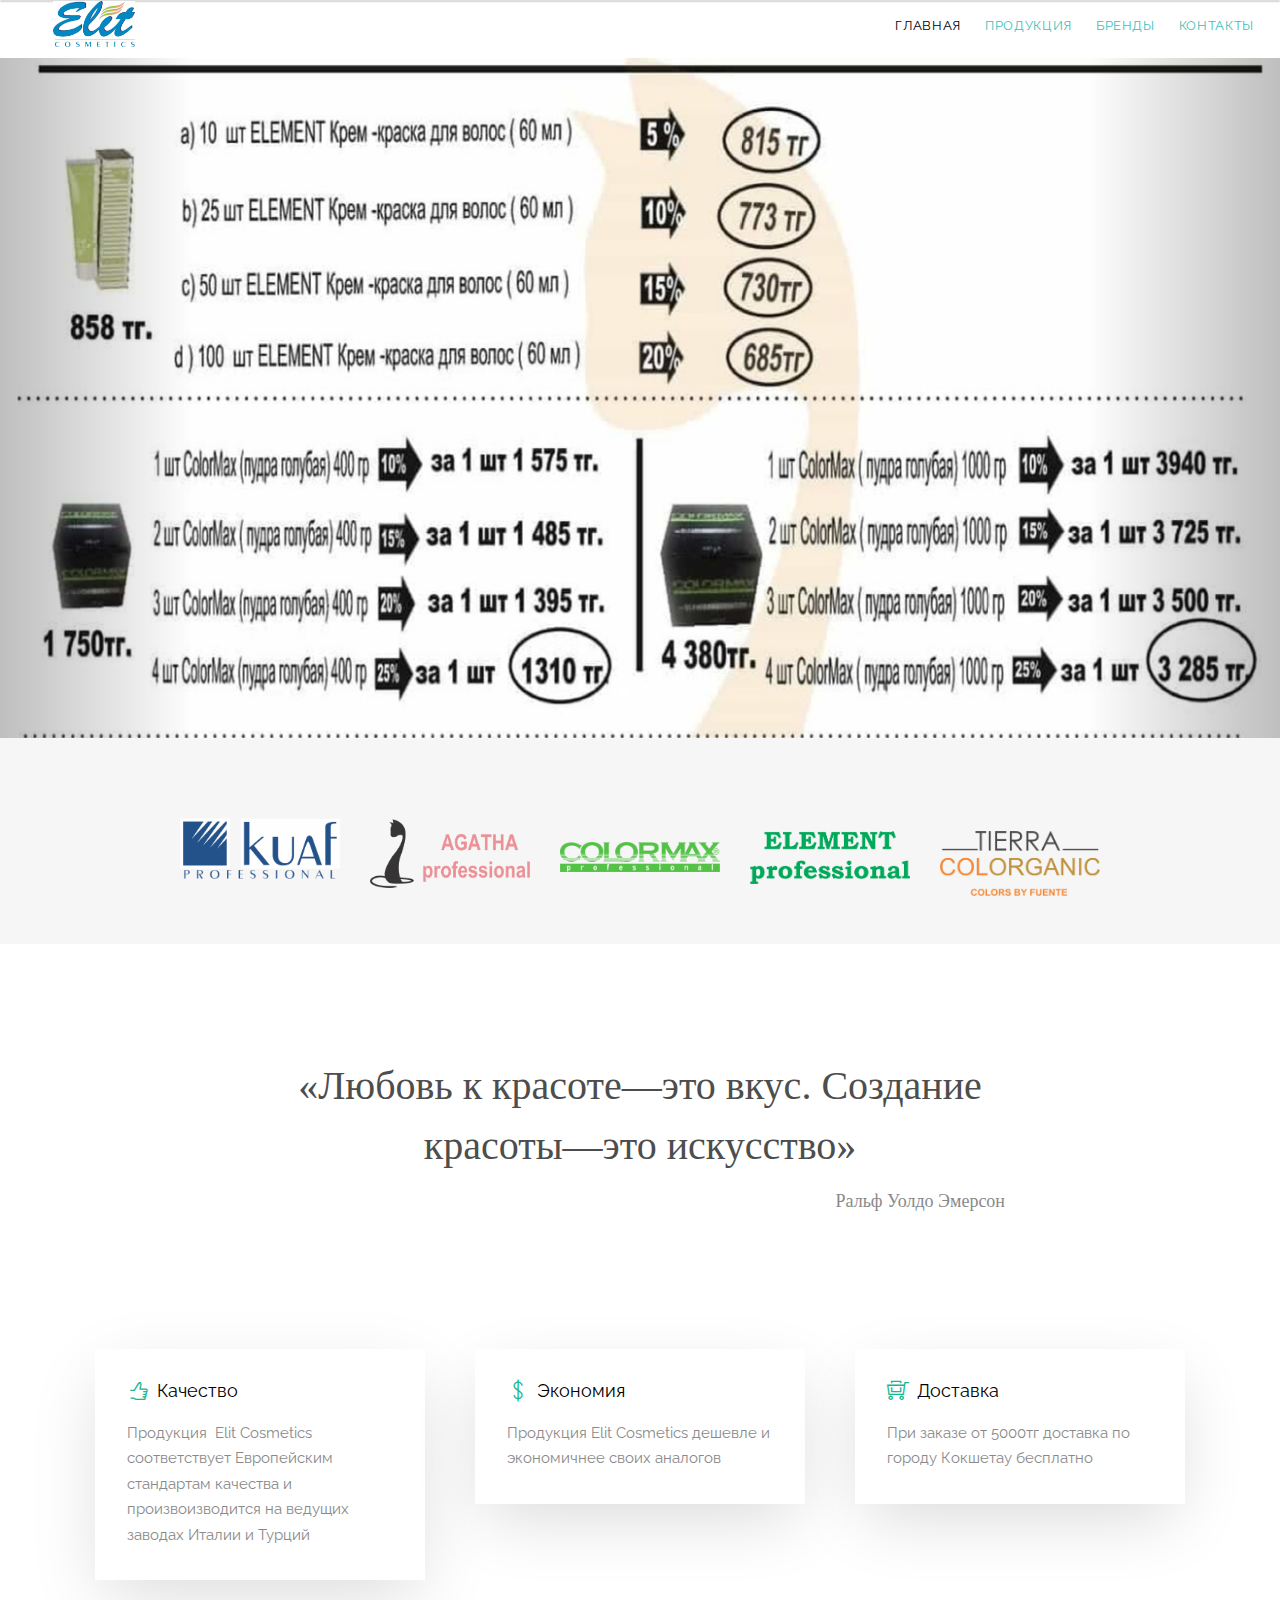
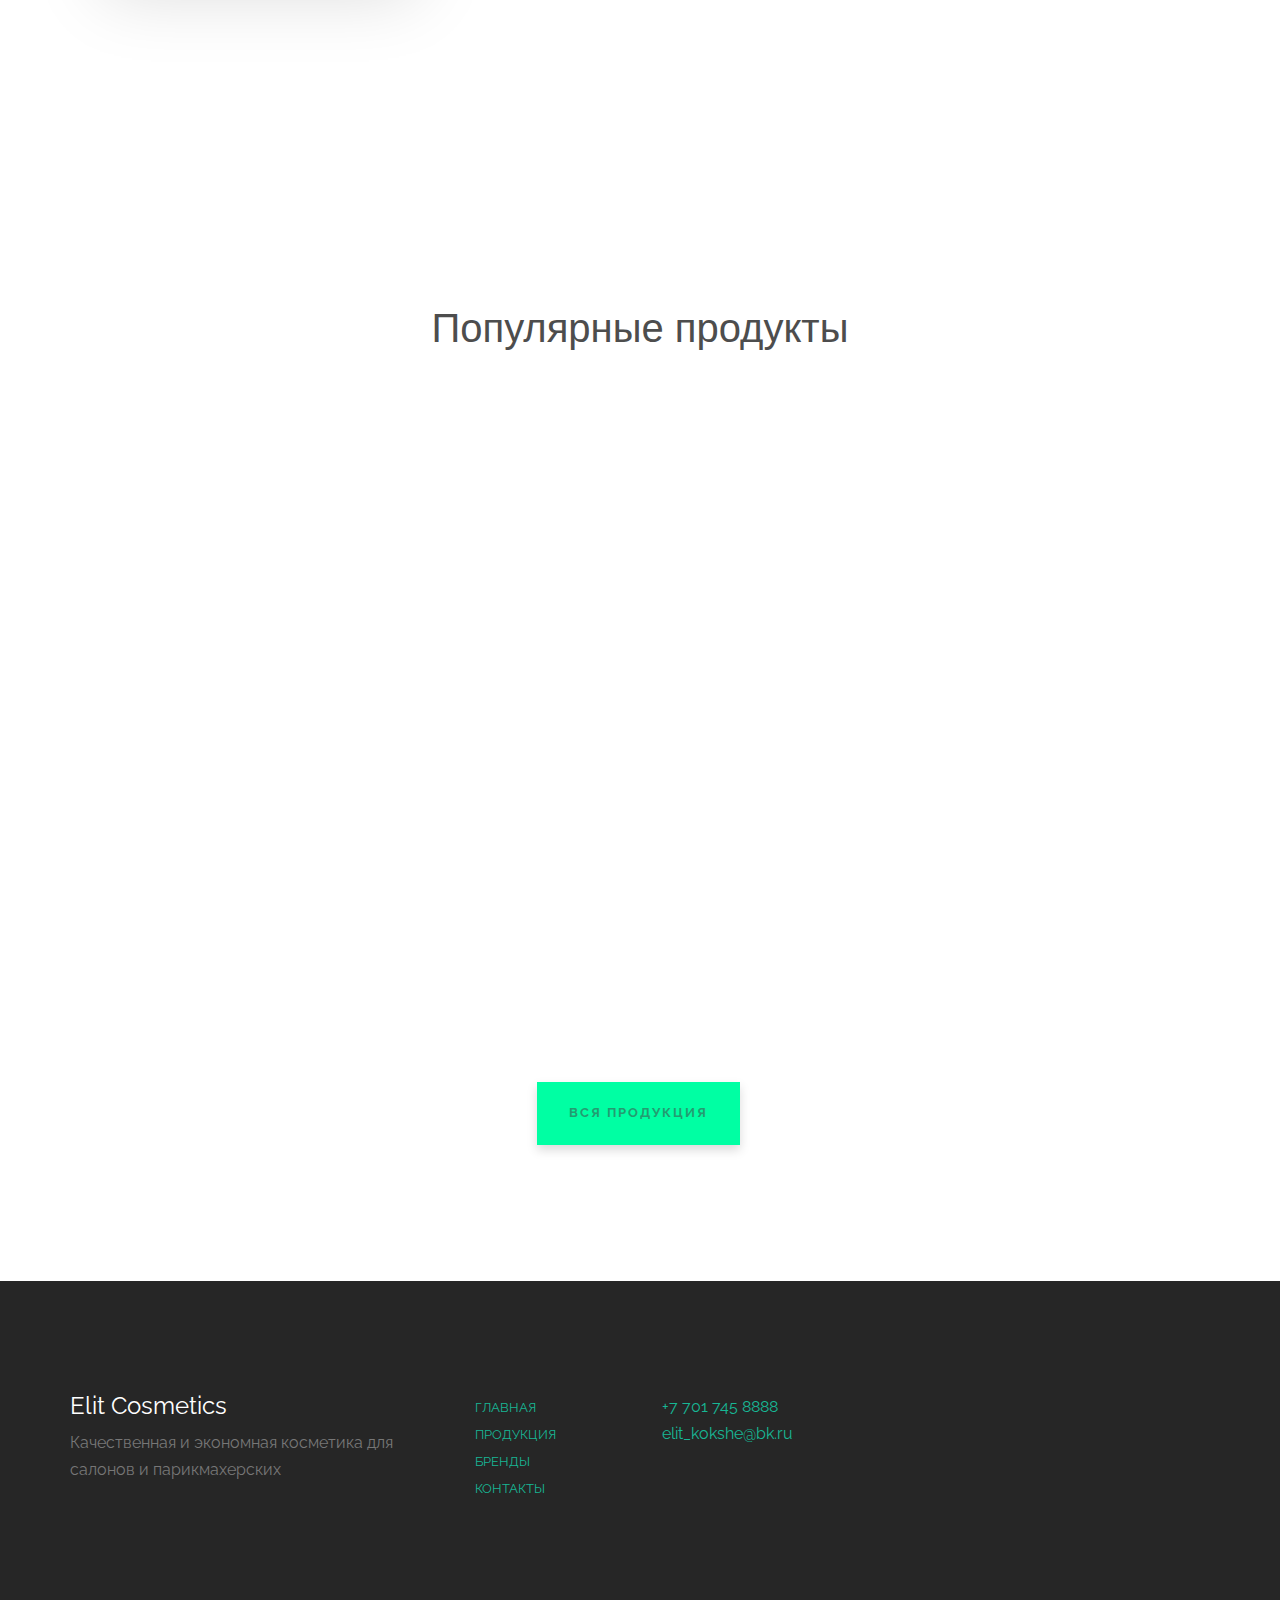
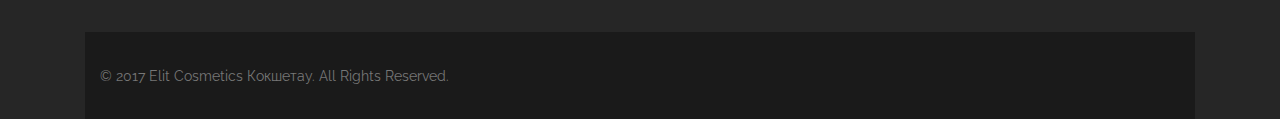
==== commit dd341774: "wish last one" ====
--- a/index.html
+++ b/index.html
@@ -115,7 +115,7 @@
 						<img src="images/colormax.png" alt="Перезагрузите страницу" class="img-responsive">
 					</div>
 					<div style="margin-top:3%;" class="col-md-2 text-center client col-sm-6 col-xs-6 col-xs-offset-0 col-sm-offset-0">
-						<img src="images/ELEMENT.png" alt="Перезагрузите страницу" class="img-responsive">
+						<img src="images/element.png" alt="Перезагрузите страницу" class="img-responsive">
 					</div>
 					<div style="margin-top:3%;" class="col-md-2 text-center client col-sm-6 col-xs-6 col-xs-offset-0 col-sm-offset-0">
 						<img src="images/tierra.png" alt="Перезагрузите страницу" class="img-responsive">
@@ -191,7 +191,7 @@
 						</a>
 					</div>
 					<div class="col-md-4 col-sm-4">
-						<a href="#" class="gtco-item one-row bg-img animate-box" style="background-image: url(images/Rimox.jpg)">
+						<a href="#" class="gtco-item one-row bg-img animate-box" style="background-image: url(images/rimox.jpg)">
 							<div class="overlay">
 								<i class="ti-arrow-top-right"></i>
 								<div class="copy">
--- a/css/style.css
+++ b/css/style.css
@@ -28,6 +28,12 @@
 @media screen and (max-width: 768px) {
   #navbar {opacity:0;}
   #navbar:hover {opacity:0;}
+}
+@media screen and (max-width: 768px) {
+  .btn-group {
+    display: none;
+
+  }
 }
 #elit {
   width: 45%;
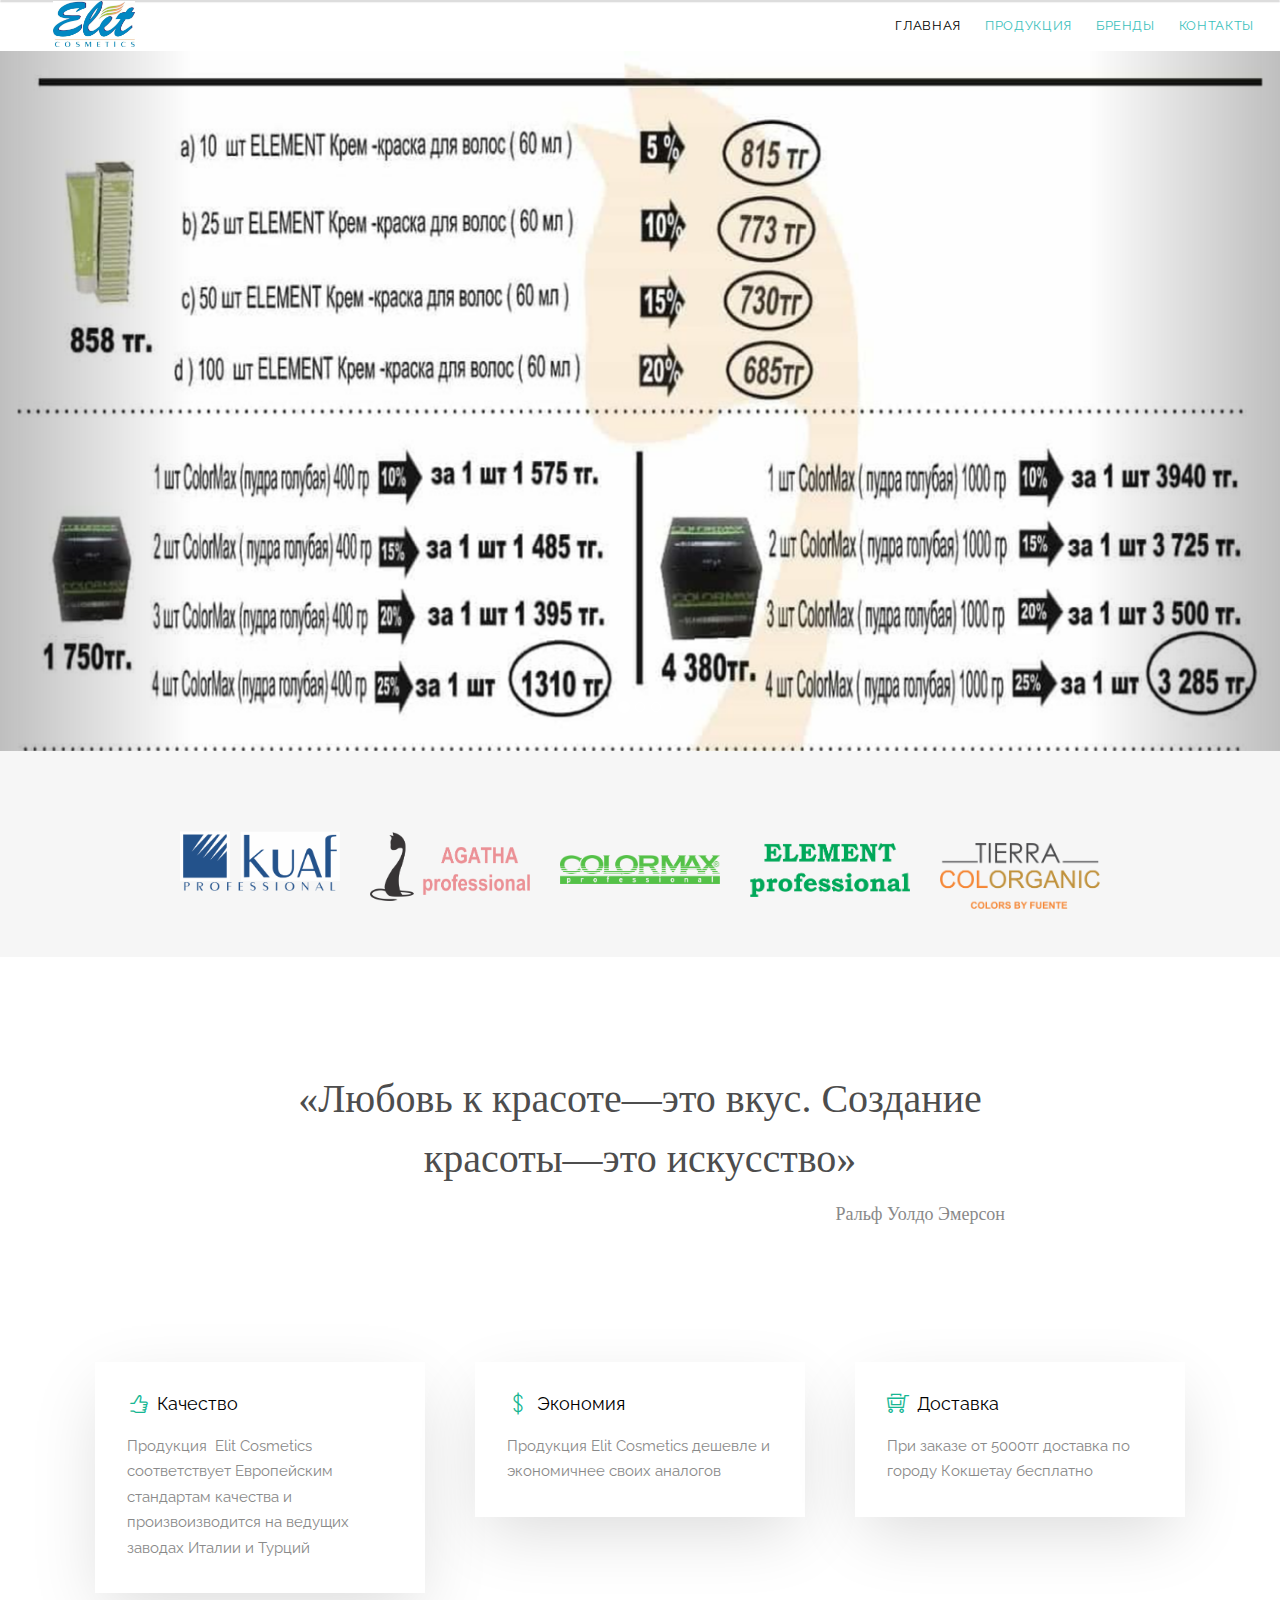
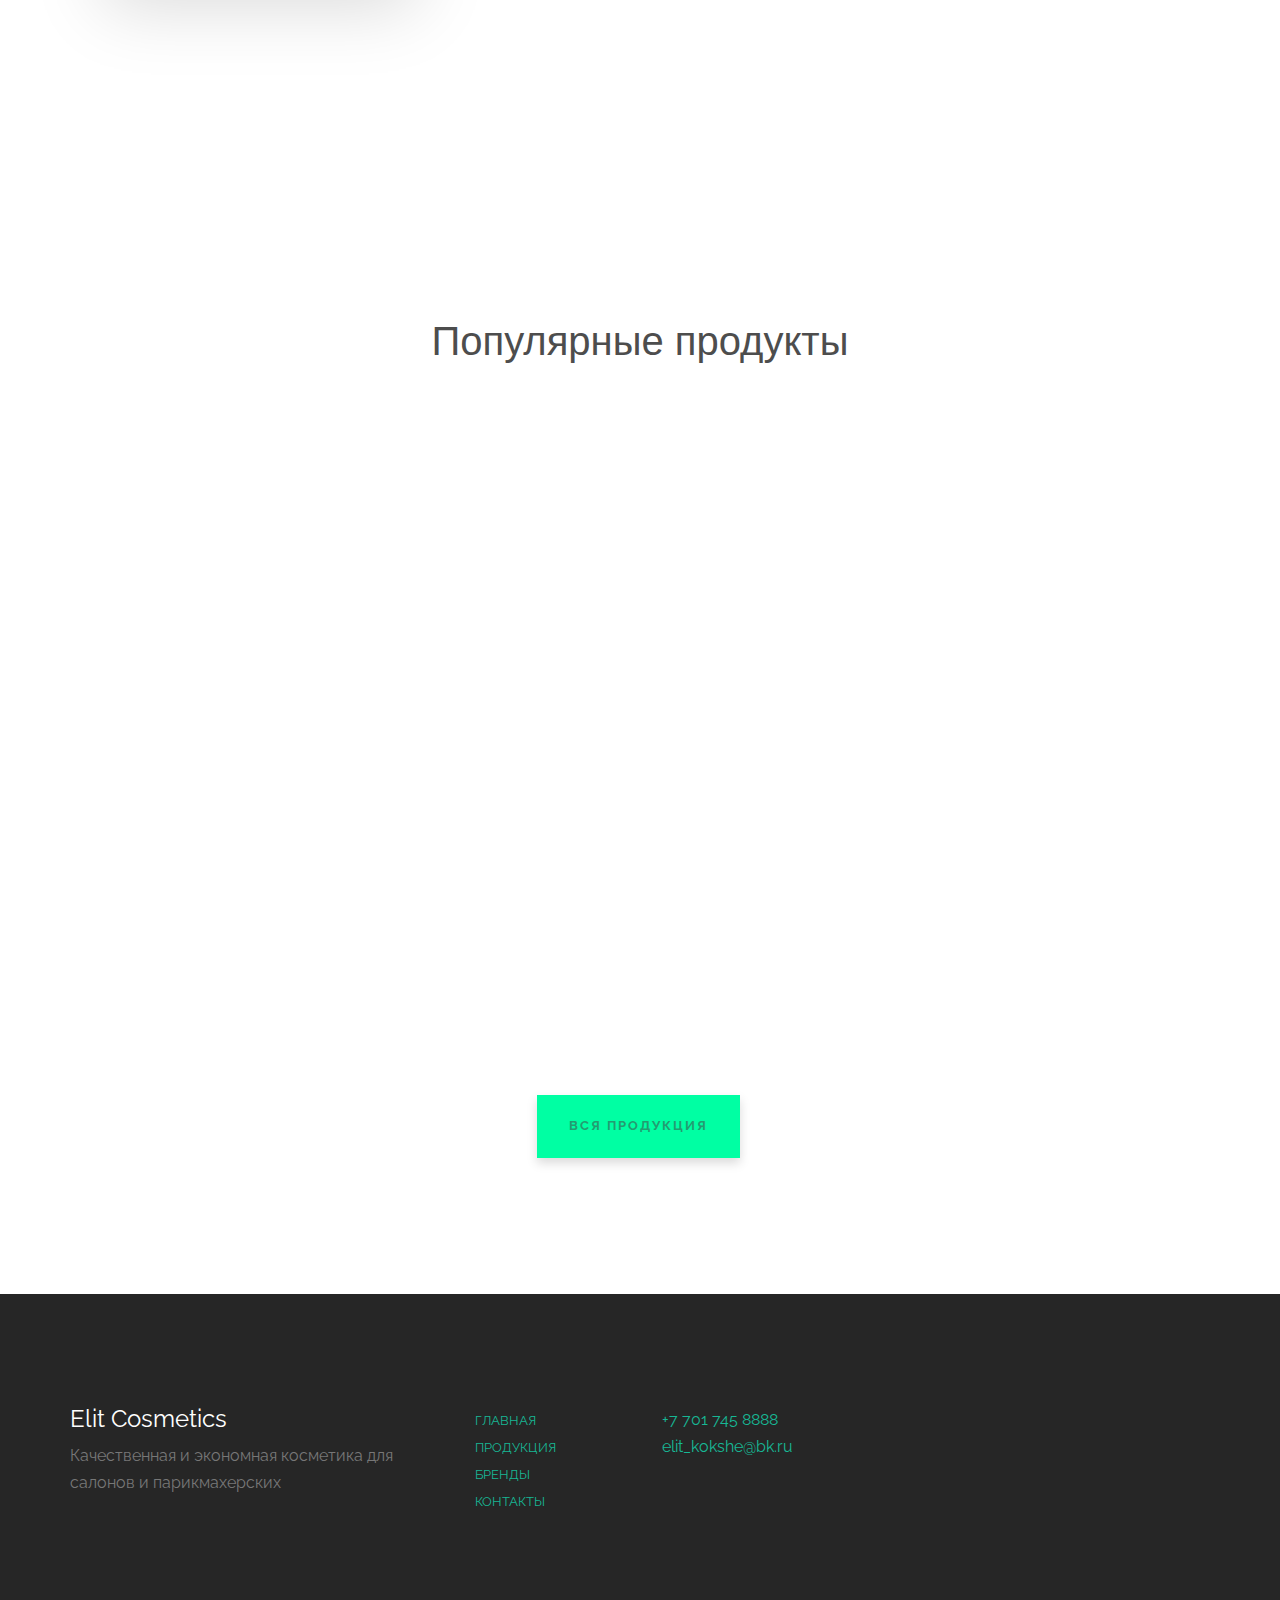
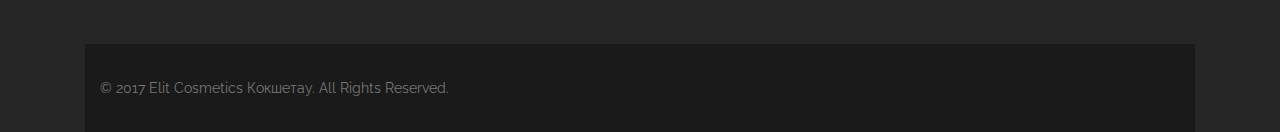
==== commit 745cc34f: "уккщк" ====
--- a/index.html
+++ b/index.html
@@ -44,7 +44,7 @@
 
 	<div id="page">
 		<nav class="gtco-nav" style="position:absolute" role="navigation">
-			<div style="margin-top:3%;" class="gtco-container">
+			<div class="gtco-container">
 
 				<div id="navbar" style="" class="navbar-fixed-top" class="row">
 					<div class="panel panel-default">
@@ -76,7 +76,7 @@
 				  </ol>
 
 				  <!-- Wrapper for slides -->
-				  <div style="margin-top:3%" class="carousel-inner">
+				  <div style="margin-top:4%" class="carousel-inner">
 				    <div  class="item active">
 				      <img id="carosell" src="images/offer.jpg" alt="offer">
 				    </div>
@@ -169,7 +169,7 @@
 				</div>
 				<div class="row row-pb-md">
 					<div class="col-md-4 col-sm-4">
-						<a href="#" class="gtco-item two-row bg-img animate-box" style="background-image: url(images/pop.jpg)">
+						<a class="gtco-item two-row bg-img animate-box" style="background-image: url(images/pop.jpg)">
 							<div class="overlay">
 								<i class="ti-arrow-top-right"></i>
 								<div class="copy">
@@ -179,7 +179,7 @@
 							</div>
 							<img src="images/img_1.JPG" class="hidden" alt="KUAF">
 						</a>
-						<a href="#" class="gtco-item two-row bg-img animate-box" style="background-image: url(images/pop2.jpg)">
+						<a class="gtco-item two-row bg-img animate-box" style="background-image: url(images/pop2.jpg)">
 							<div class="overlay">
 								<i class="ti-arrow-top-right"></i>
 								<div class="copy">
@@ -191,7 +191,7 @@
 						</a>
 					</div>
 					<div class="col-md-4 col-sm-4">
-						<a href="#" class="gtco-item one-row bg-img animate-box" style="background-image: url(images/rimox.jpg)">
+						<a class="gtco-item one-row bg-img animate-box" style="background-image: url(images/rimox.jpg)">
 							<div class="overlay">
 								<i class="ti-arrow-top-right"></i>
 								<div class="copy">
@@ -203,7 +203,7 @@
 						</a>
 					</div>
 					<div class="col-md-4 col-sm-4">
-						<a href="#" class="gtco-item two-row bg-img animate-box" style="background-image: url(images/pop3.jpg)">
+						<a class="gtco-item two-row bg-img animate-box" style="background-image: url(images/pop3.jpg)">
 							<div class="overlay">
 								<i class="ti-arrow-top-right"></i>
 								<div class="copy">
@@ -213,7 +213,7 @@
 							</div>
 							<img src="images/img_3.jpg" class="hidden" alt="Маска">
 						</a>
-						<a href="#" class="gtco-item two-row bg-img animate-box" style="background-image: url(images/pop4.jpg)">
+						<a class="gtco-item two-row bg-img animate-box" style="background-image: url(images/pop4.jpg)">
 							<div class="overlay">
 								<i class="ti-arrow-top-right"></i>
 								<div class="copy">
--- a/css/style.css
+++ b/css/style.css
@@ -25,9 +25,13 @@
 #navbar:hover {
   opacity:1;
 }
+.navig { margin-top: 7%;}
 @media screen and (max-width: 768px) {
   #navbar {opacity:0;}
   #navbar:hover {opacity:0;}
+  .navig {margin-top: 0%;
+
+  }
 }
 @media screen and (max-width: 768px) {
   .btn-group {
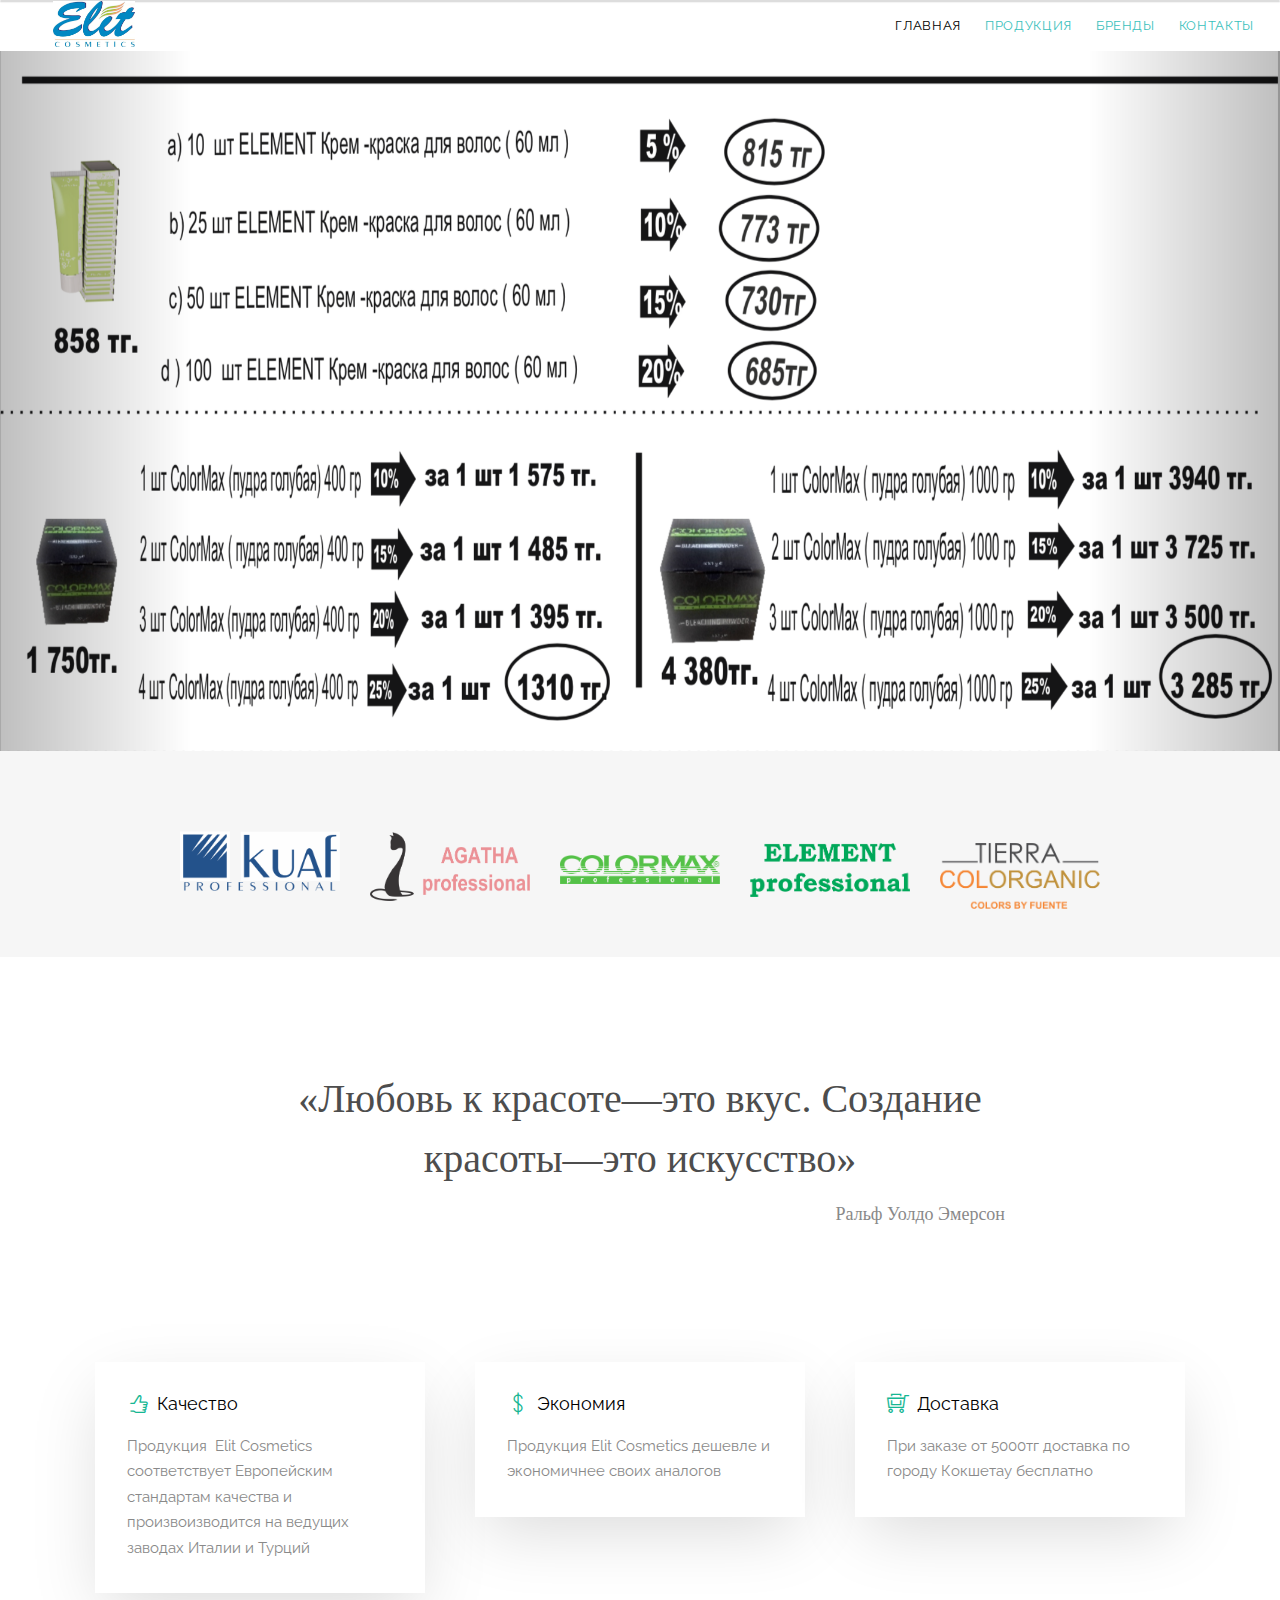
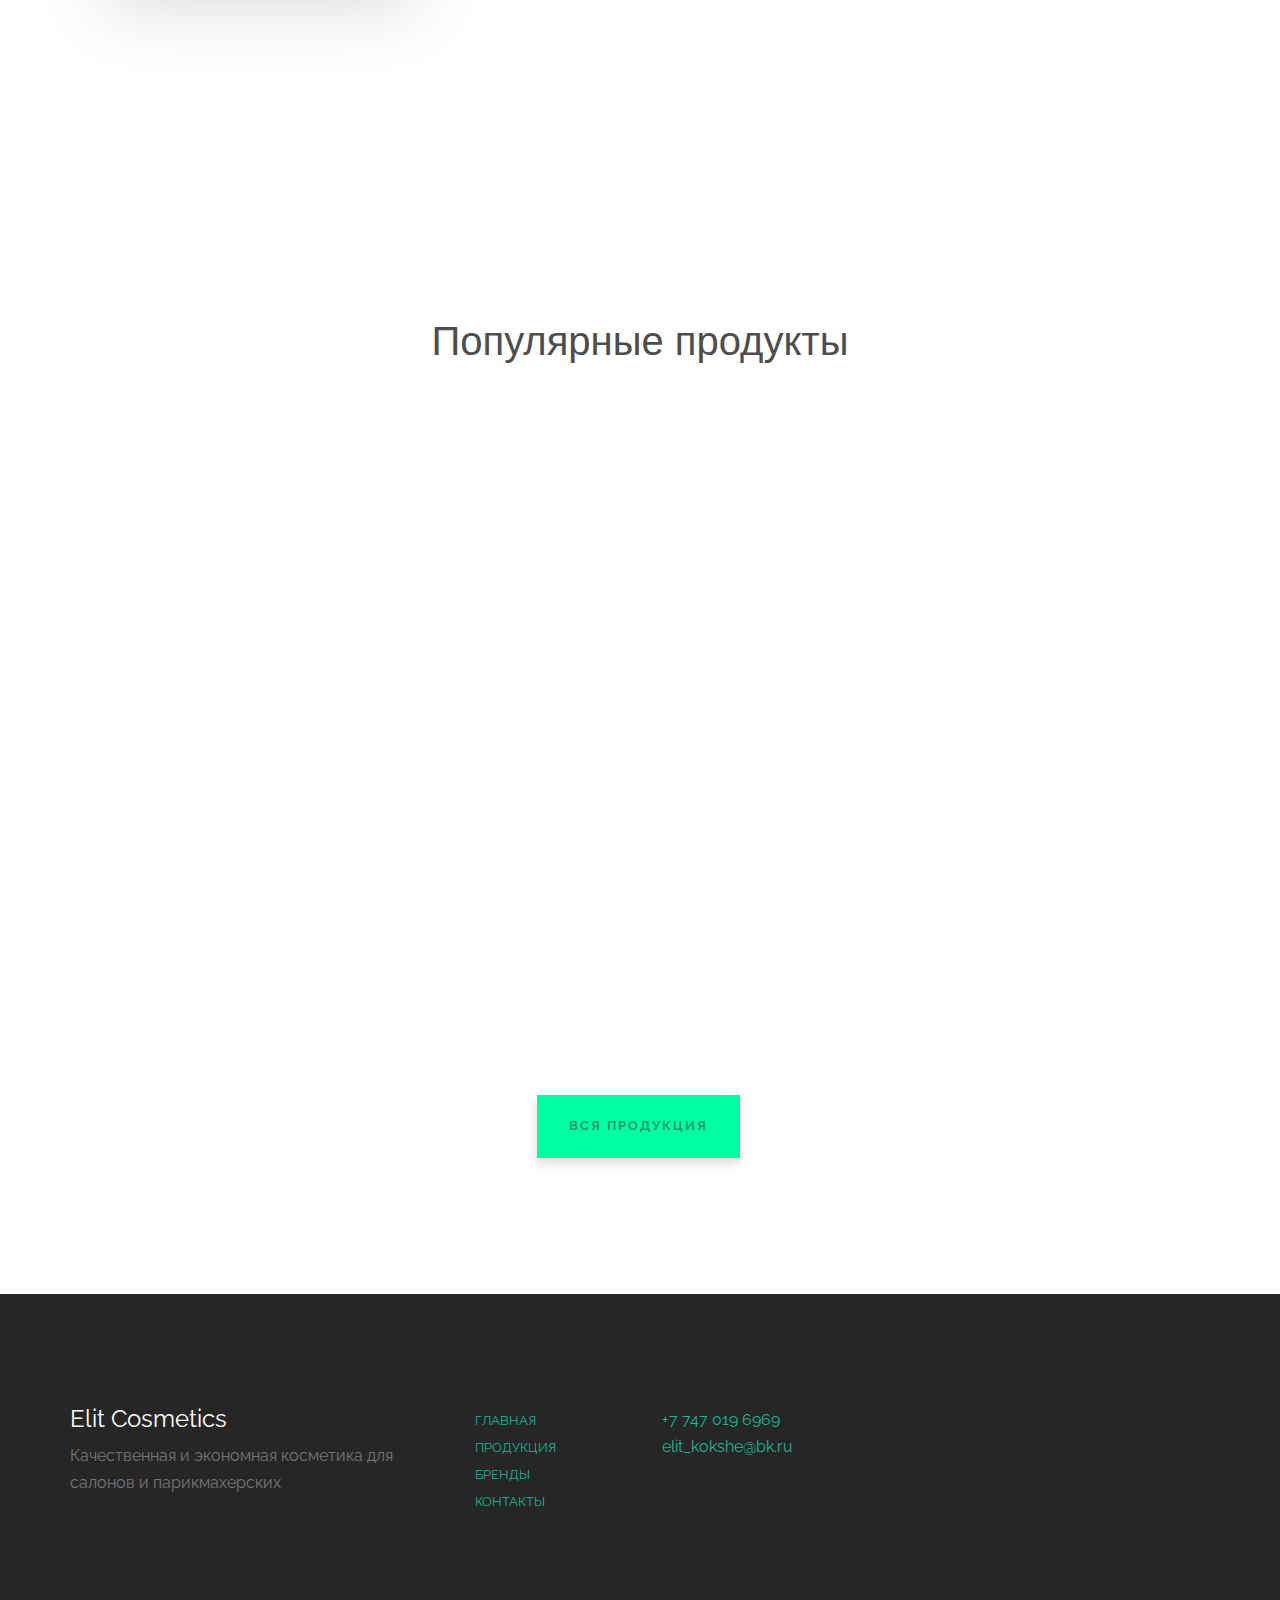
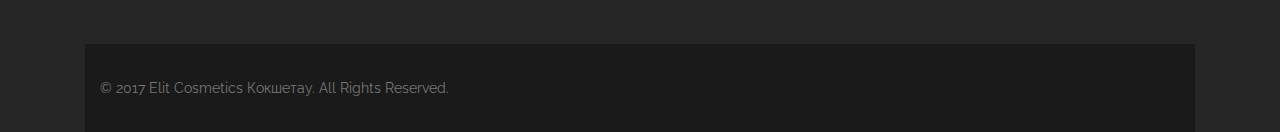
==== commit 27808e5e: "New offer" ====
--- a/index.html
+++ b/index.html
@@ -78,14 +78,17 @@
 				  <!-- Wrapper for slides -->
 				  <div style="margin-top:4%" class="carousel-inner">
 				    <div  class="item active">
-				      <img id="carosell" src="images/offer.jpg" alt="offer">
+				      <img id="carosell" src="images/offer.png" alt="offer">
 				    </div>
 
 				    <div class="item">
-				      <img id="carosell" src="images/offer1.jpg" alt="offer1">
+				      <img id="carosell" src="images/offer1.png" alt="offer1">
 				    </div>
 						<div class="item">
-				      <img id="carosell" src="images/offer2.jpg" alt="offer1">
+				      <img id="carosell" src="images/offer2.png" alt="offer1">
+				    </div>
+						<div class="item">
+				      <img id="carosell" src="images/offer3.png" alt="offer1">
 				    </div>
 				  </div>
 
@@ -304,7 +307,7 @@
 								</ul>
 							</div>
 							<div class="col-md-6">
-								<p><a href="tel://87017458888"> +7 701 745 8888</a> <br>
+								<p><a href="tel://87017458888"> +7 747 019 6969</a> <br>
 									<a href="#">elit_kokshe@bk.ru</a>
 								</p>
 							</div>
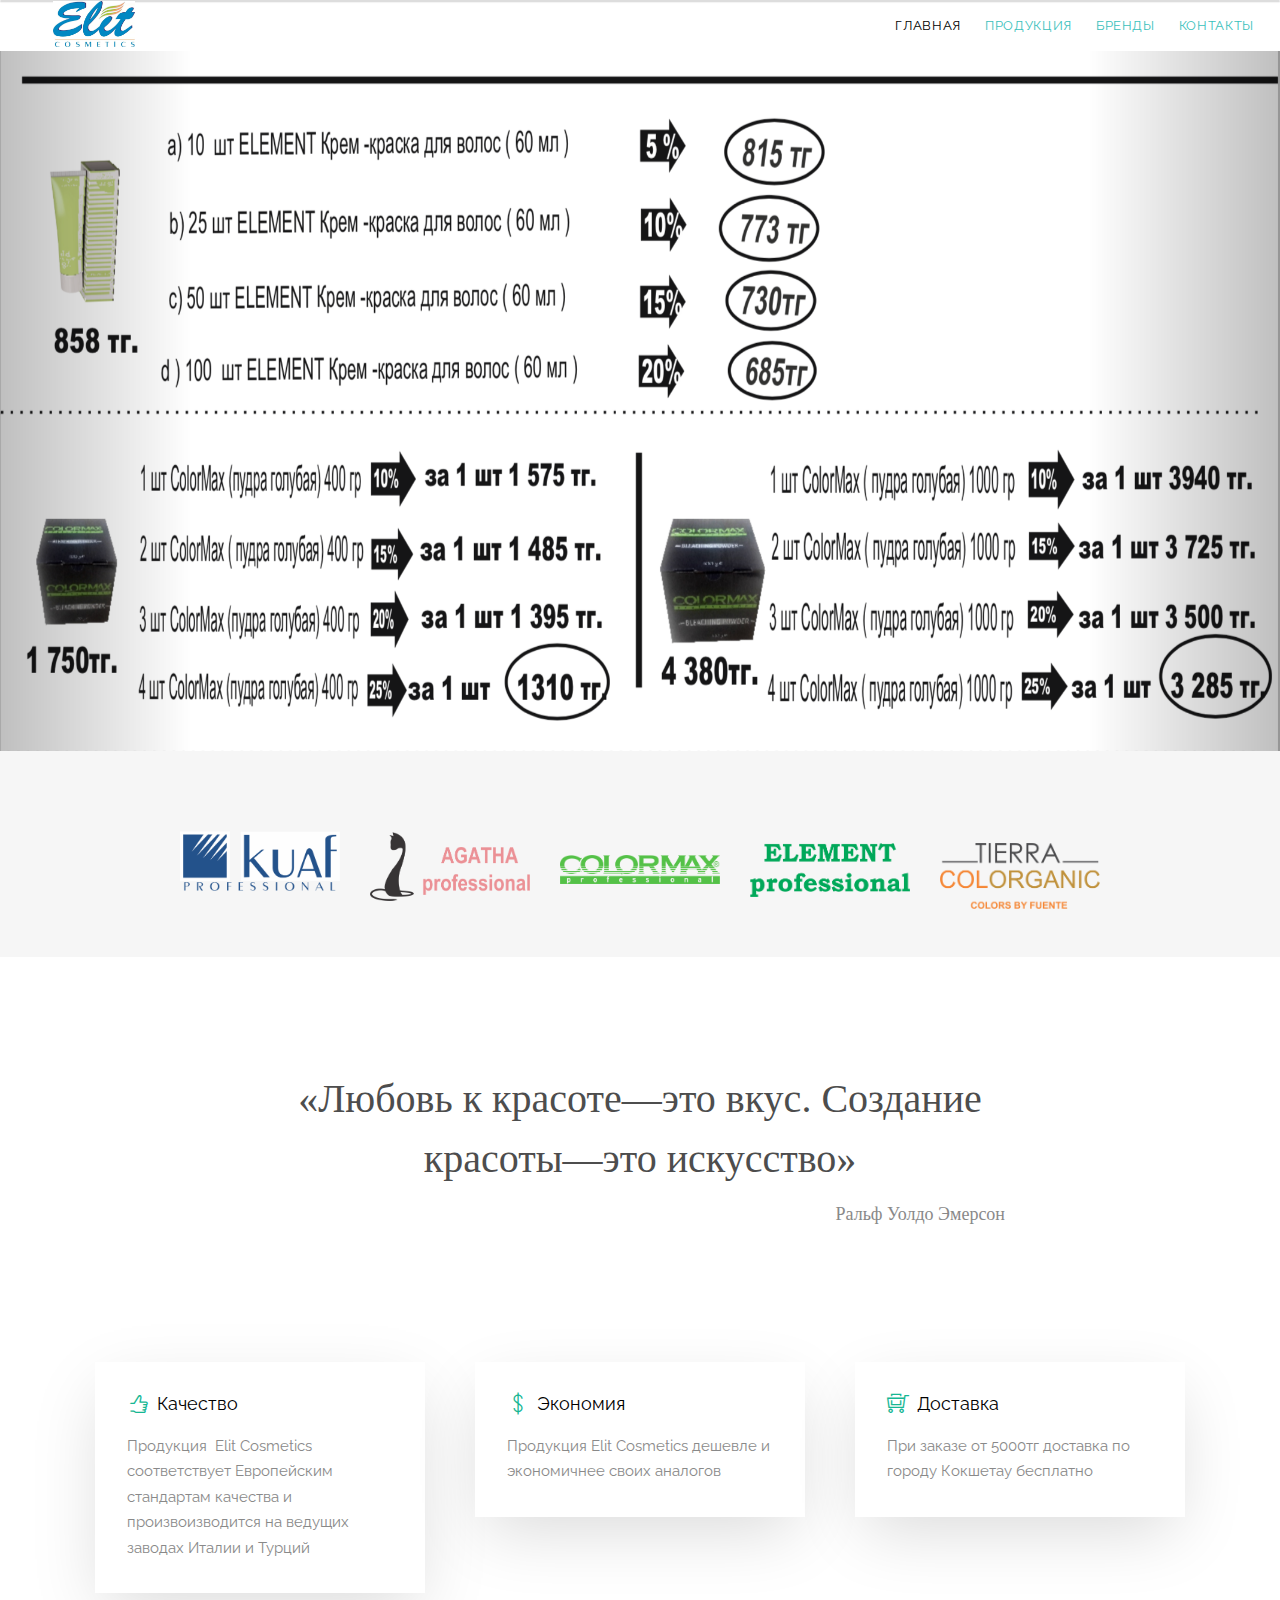
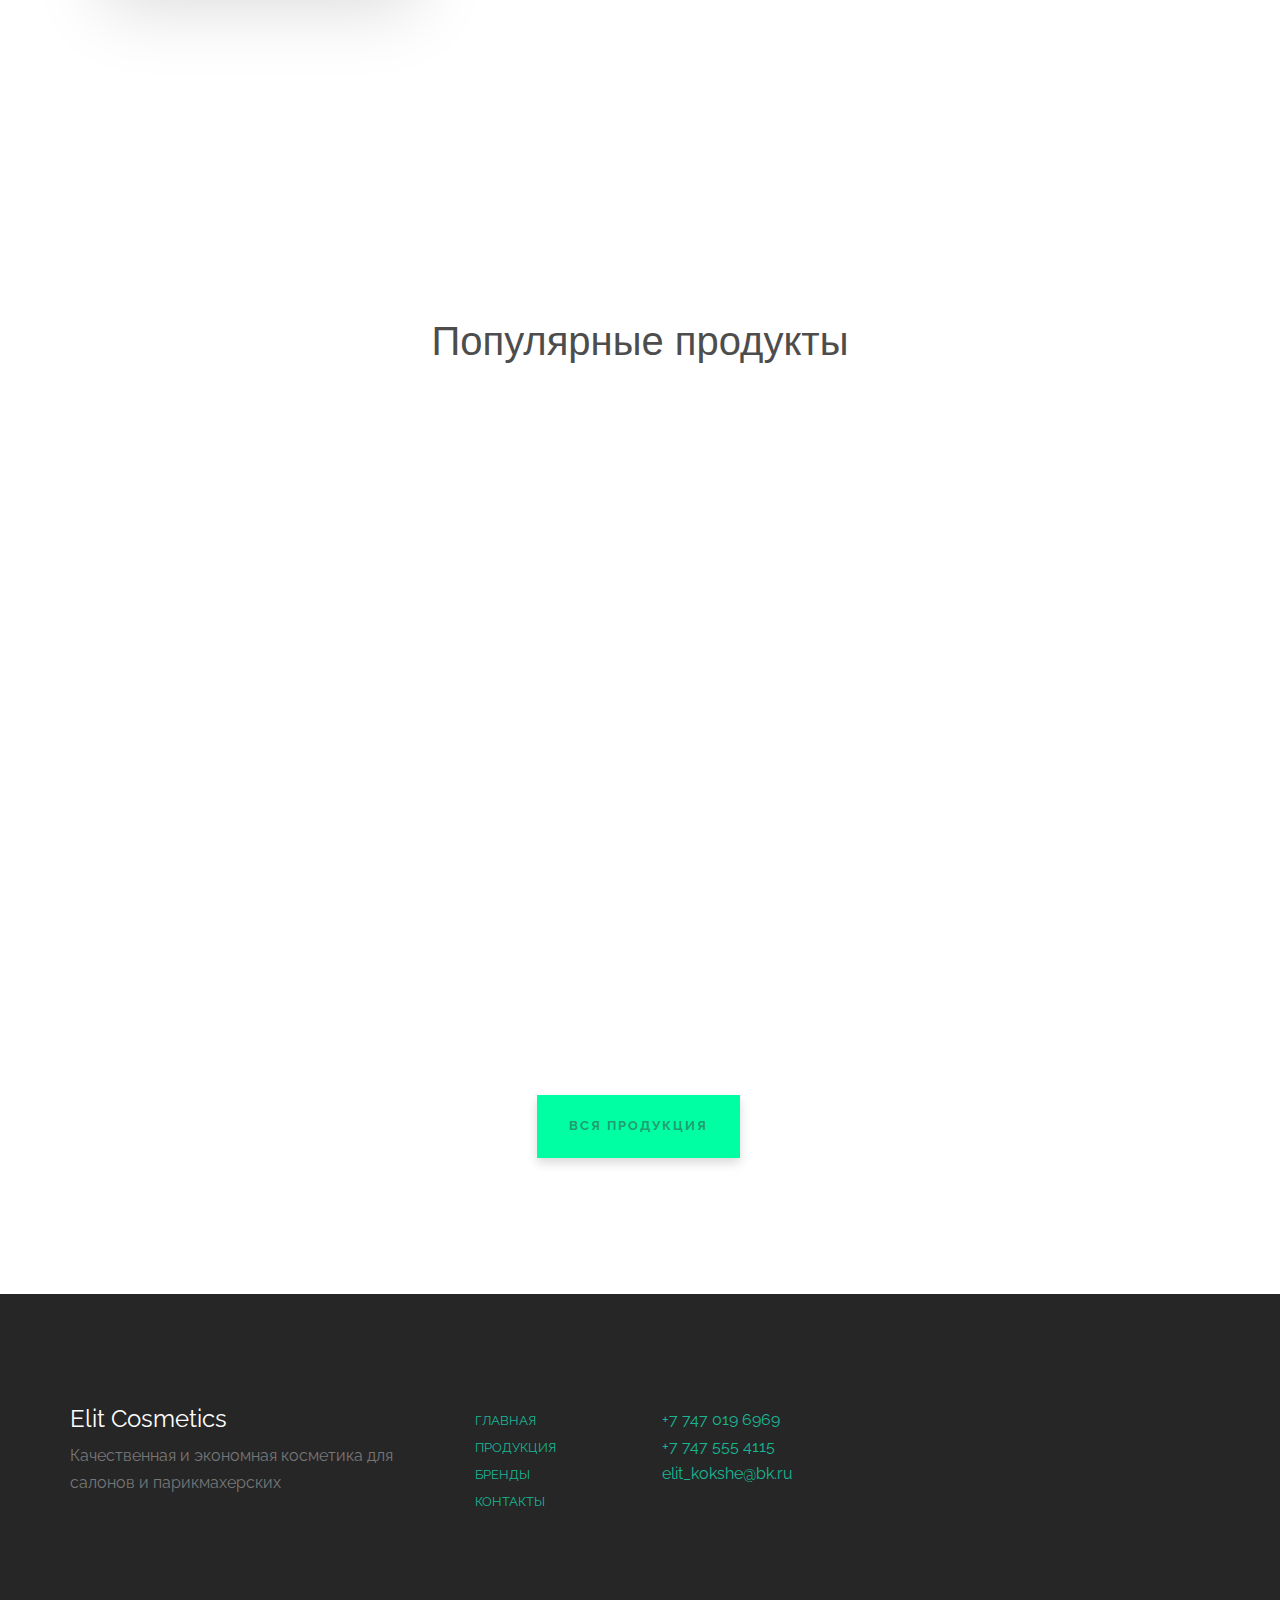
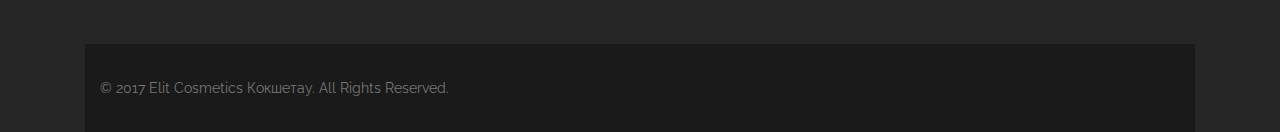
==== commit 89789581: "sd" ====
--- a/index.html
+++ b/index.html
@@ -307,7 +307,8 @@
 								</ul>
 							</div>
 							<div class="col-md-6">
-								<p><a href="tel://87017458888"> +7 747 019 6969</a> <br>
+								<p><a href="tel://87470196969">+7 747 019 6969</a> <br>
+								<a href="tel://87475554115">+7 747 555 4115</a> <br>
 									<a href="#">elit_kokshe@bk.ru</a>
 								</p>
 							</div>
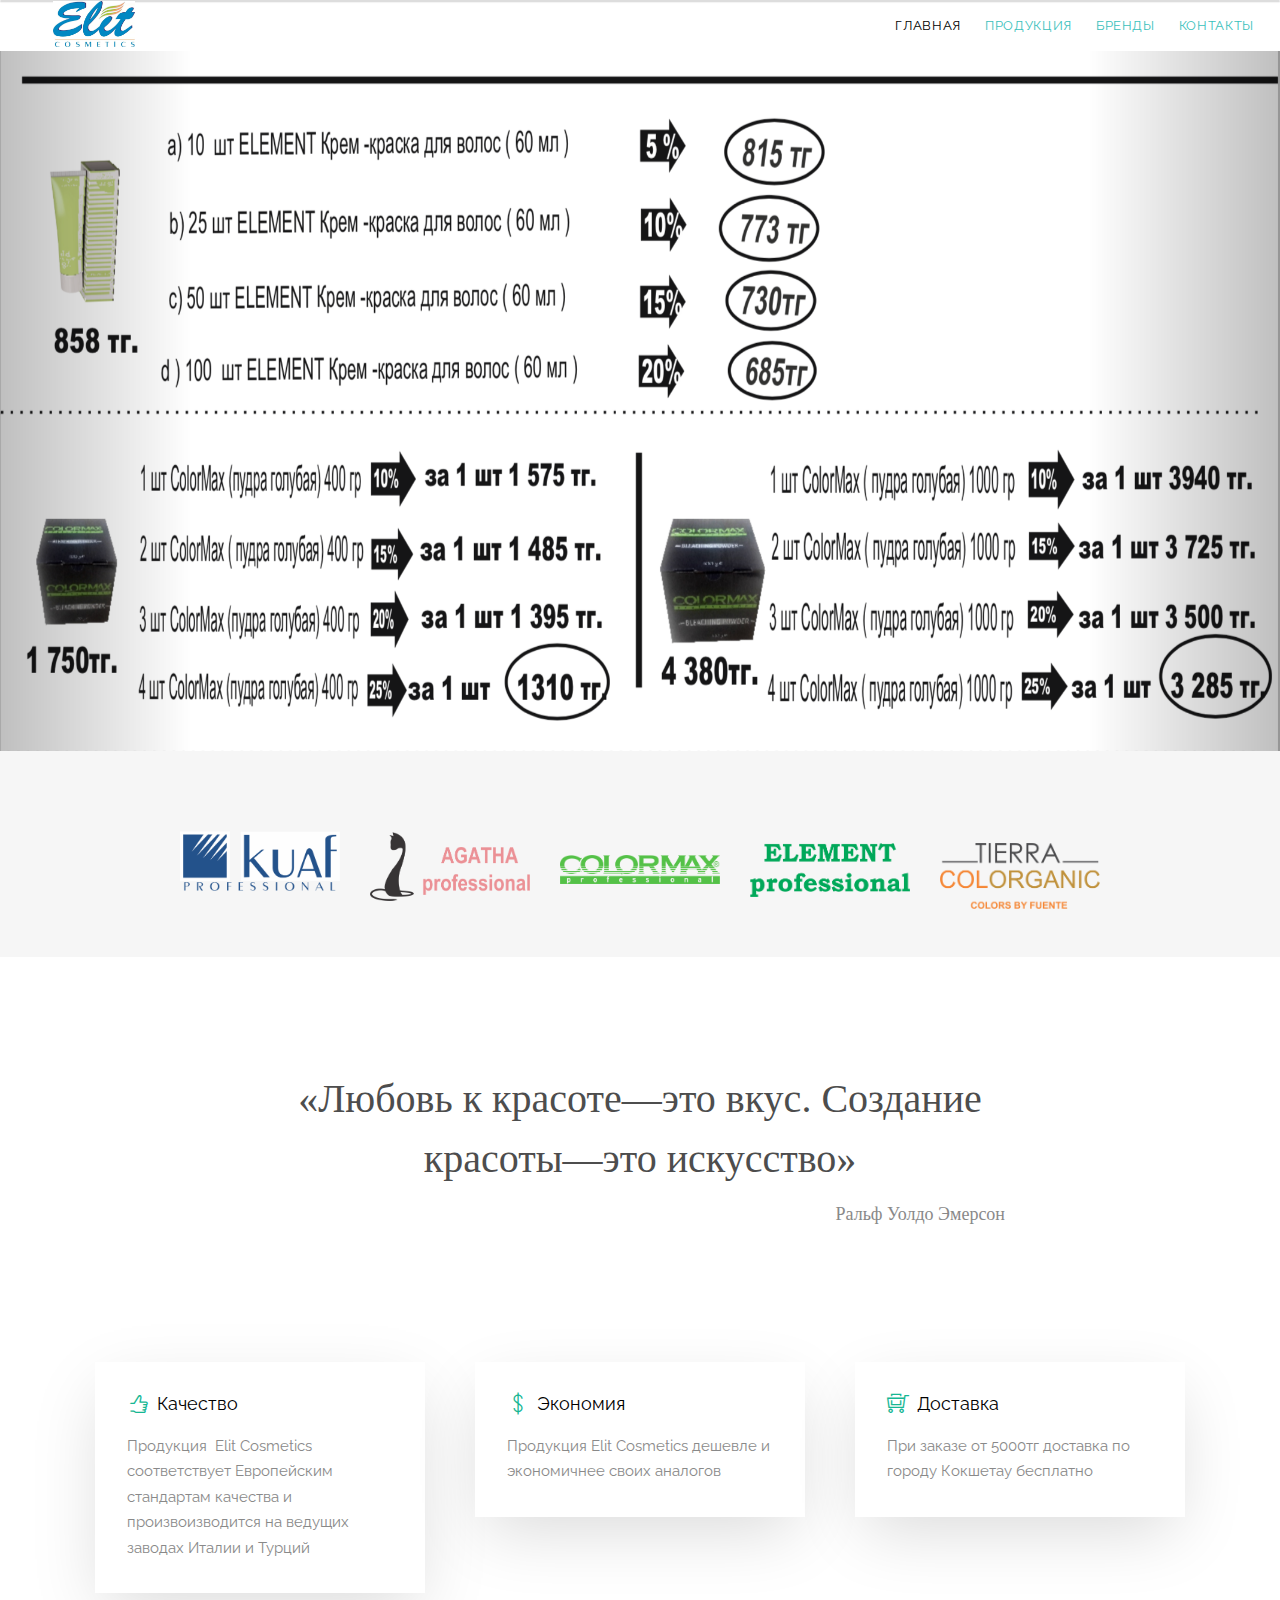
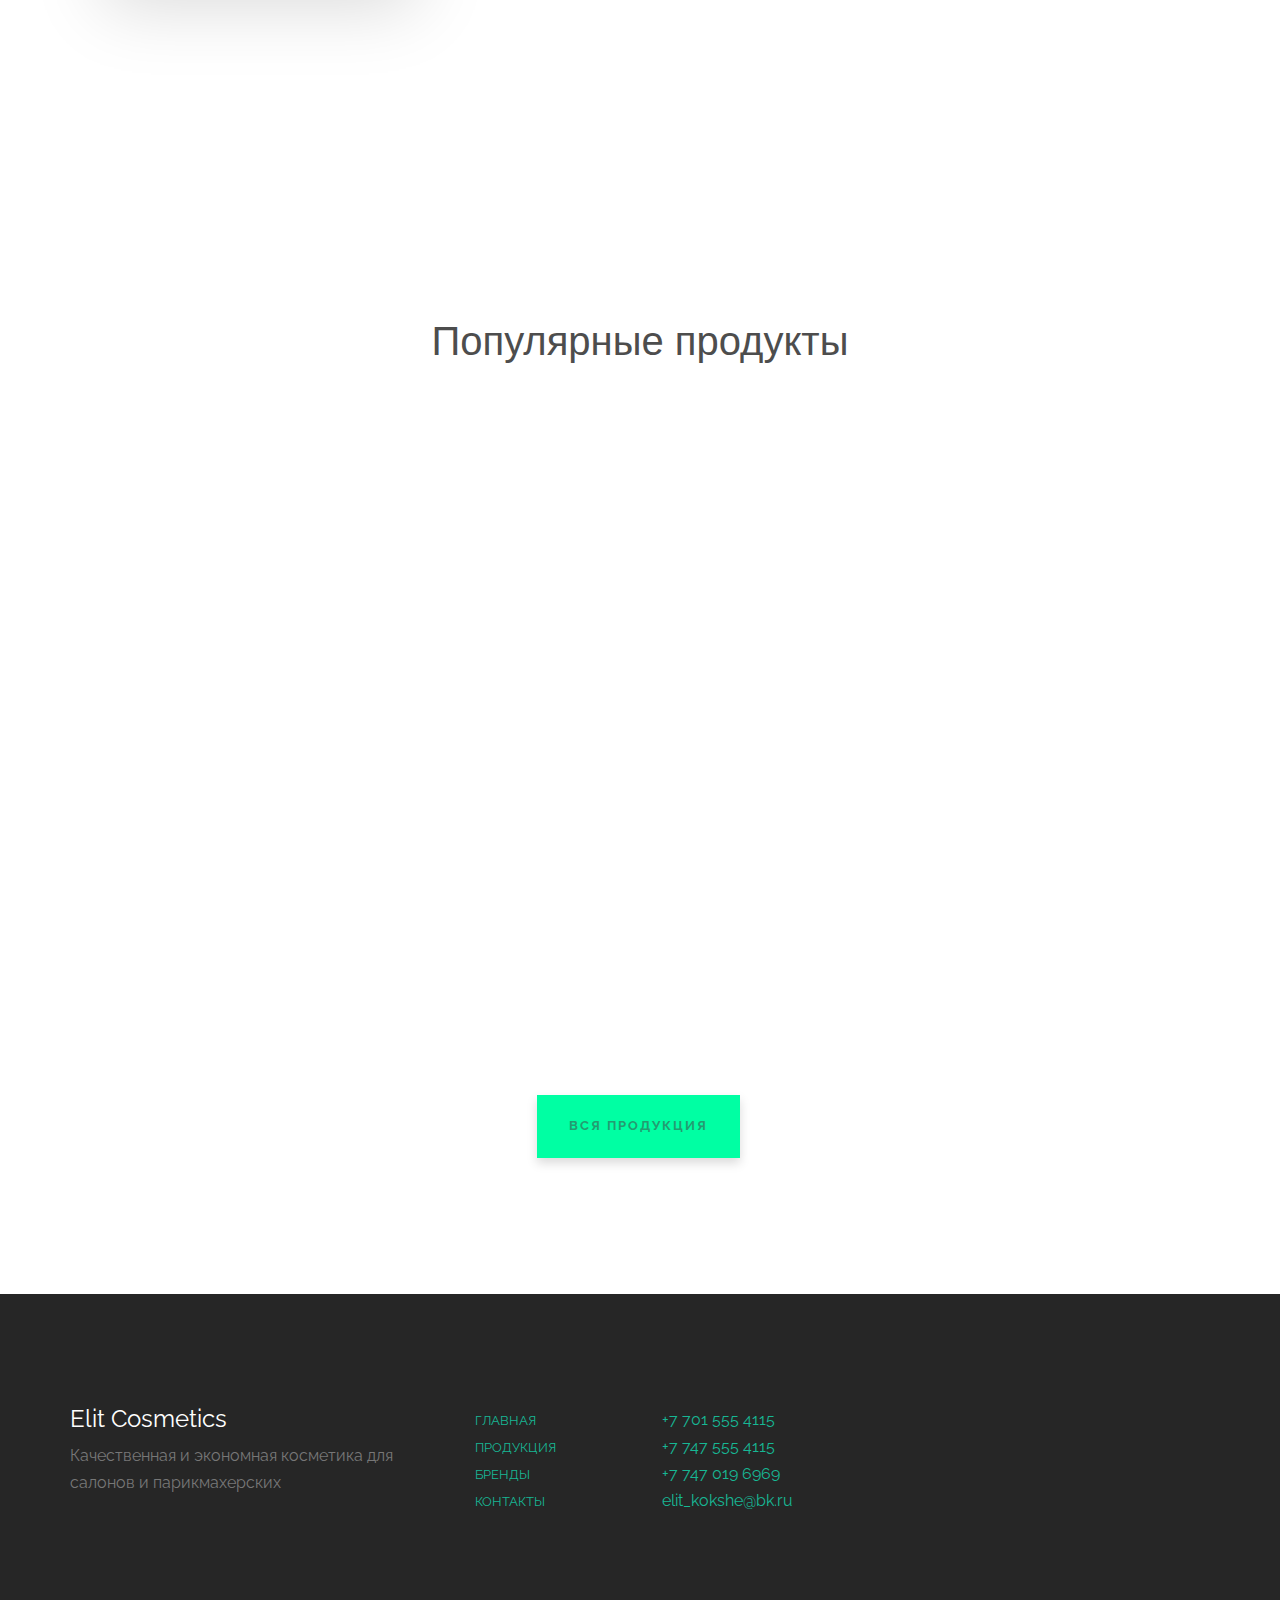
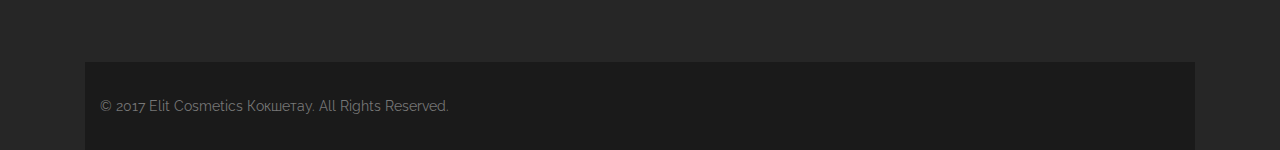
==== commit c21a0bb1: "xs" ====
--- a/index.html
+++ b/index.html
@@ -307,8 +307,10 @@
 								</ul>
 							</div>
 							<div class="col-md-6">
-								<p><a href="tel://87470196969">+7 747 019 6969</a> <br>
+								<p>
+								<a href="tel://87475554115">+7 701 555 4115</a> <br>
 								<a href="tel://87475554115">+7 747 555 4115</a> <br>
+								<a href="tel://87470196969">+7 747 019 6969</a> <br>
 									<a href="#">elit_kokshe@bk.ru</a>
 								</p>
 							</div>
